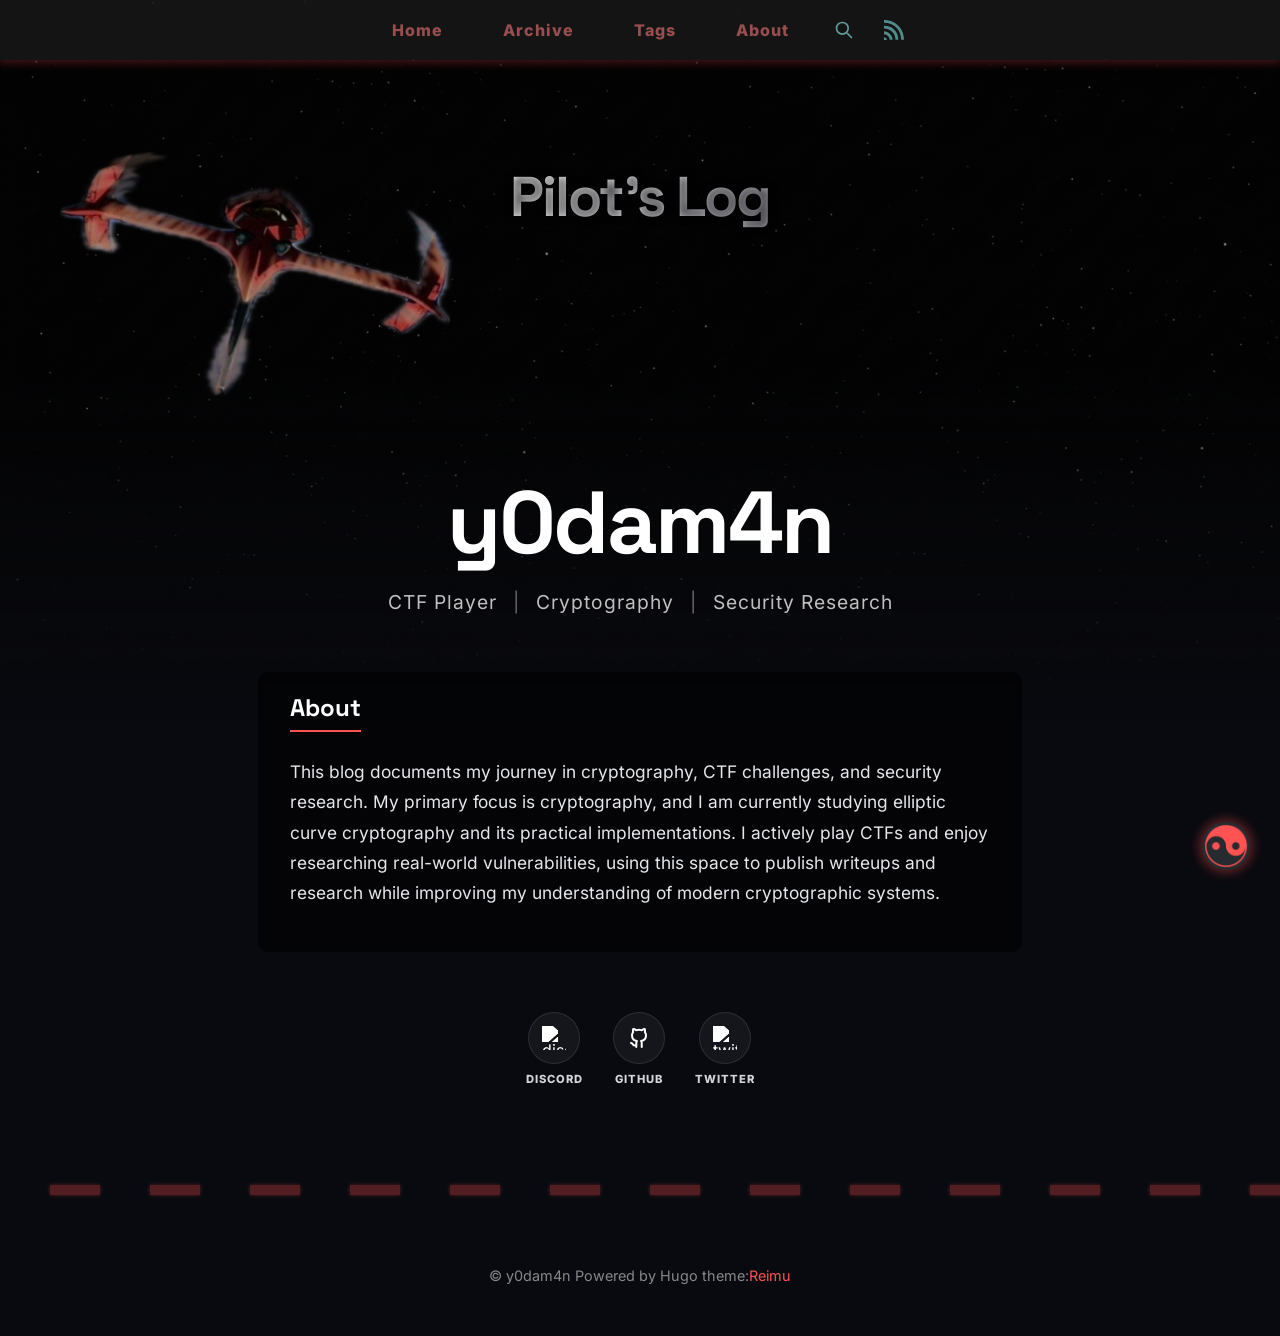
==== about/index.html @ ecfebef9 "First Push" ====
<!doctype html>
<html
  lang="en-US" 
  data-theme-mode="true"
>
  <head><script src="/livereload.js?mindelay=10&amp;v=2&amp;port=1313&amp;path=livereload" data-no-instant defer></script><meta charset="utf-8" />
<meta
  name="viewport"
  content="width=device-width, initial-scale=1, shrink-to-fit=no"
/><title>
  About | y0dam4n
</title>
<meta name="description" content="CTF Player | Cryptography | Security Research"/><script>
  window.siteConfig = JSON.parse("{\"anchor_icon\":null,\"base\":\"//localhost:1313/\",\"clipboard\":{\"copyright\":{\"count\":50,\"enable\":false,\"license_type\":\"by-nc-sa\"},\"fail\":\"Copy failed (ﾟ⊿ﾟ)ﾂ\",\"success\":\"Copy successfully (*^▽^*)\"},\"code_block\":{\"expand\":true},\"icon_font\":\"\",\"outdate\":{\"daysago\":180,\"enable\":false,\"message\":\"This article was last updated on {time}. Please note that the content may no longer be applicable.\"}}");
</script>

<link rel="preload" as="style" href="../vendor/@fortawesome/fontawesome-free@7.1.0/css/regular.min.css" onload="this.onload=null;this.rel='stylesheet'" />
<noscript><link rel="stylesheet" href="../vendor/@fortawesome/fontawesome-free@7.1.0/css/regular.min.css" /></noscript>
<link rel="preload" as="style" href="../vendor/@fortawesome/fontawesome-free@7.1.0/css/solid.min.css" onload="this.onload=null;this.rel='stylesheet'" />
<noscript><link rel="stylesheet" href="../vendor/@fortawesome/fontawesome-free@7.1.0/css/solid.min.css" /></noscript>
<link rel="preload" as="style" href="../vendor/@fortawesome/fontawesome-free@7.1.0/css/brands.min.css" onload="this.onload=null;this.rel='stylesheet'" />
<link rel="preload" as="style" href="../vendor/@fortawesome/fontawesome-free@7.1.0/css/v5-font-face.min.css" onload="this.onload=null;this.rel='stylesheet'" />
<link rel="preload" as="style" href="../vendor/@fortawesome/fontawesome-free@7.1.0/css/v4-font-face.min.css" onload="this.onload=null;this.rel='stylesheet'" />
<link rel="stylesheet" href="../css/loader.css" /><meta property="og:type" content="website" />
  <meta property="og:title" content="About | y0dam4n" />
  <meta
    property="og:description"
    content="CTF Player | Cryptography | Security Research"
  />
  <meta property="og:url" content="//localhost:1313/about/" />
  <meta
    property="og:site_name"
    content="y0dam4n&#39;s writeup"
  />
  <meta
    property="og:image"
    content="/"
  />
  <meta property="article:author" content="y0dam4n" />
  <meta property="article:published_time" content="0001-01-01T00:00:00&#43;00:00" />
  <meta property="article:modified_time" content="0001-01-01T00:00:00&#43;00:00" /><meta name="twitter:card" content="summary" />
  <meta name="twitter:image" content="/" />
<link rel="shortcut icon" href="../favicon.ico">

<link rel="preload" as="image" href="../images/banner.png" fetchpriority="high" /><link rel="stylesheet" href="../css/main.css" />
<link rel="preload" as="style" href="../vendor/photoswipe@5.4.4/dist/photoswipe.css" onload="this.onload=null;this.rel='stylesheet'" />
<link rel="preload" as="style" href="../vendor/katex@0.16.24/dist/katex.min.css" onload="this.onload=null;this.rel='stylesheet'" />
    <link rel="preload" href="../css/fonts.css" as="style" onload="this.onload=null;this.rel='stylesheet'">
    <noscript><link rel="stylesheet" href="../css/fonts.css"></noscript>
    
    
    <link rel="preload" href="../pagefind/pagefind-ui.css" as="style" onload="this.onload=null;this.rel='stylesheet'">
    <noscript><link rel="stylesheet" href="../pagefind/pagefind-ui.css"></noscript>
    <script src="../pagefind/pagefind-ui.js" defer></script>
    <style>
       
      .sidebar-top {
        display: flex;
        justify-content: center;
        align-items: center;
        overflow: hidden;
      }
      .sidebar-top .sidebar-top-taichi {
        opacity: 1 !important;
        transition: opacity 0.3s, transform 0.3s;
      }
      .sidebar-top .arrow-up,
      .sidebar-top .arrow-down {
        position: absolute;
        width: 30px;
        height: 30px;
        opacity: 0 !important;  
        transition: opacity 0.3s;
        pointer-events: none;
        background-size: contain;
        background-repeat: no-repeat;
        background-position: center;
      }
       
      .sidebar-top .arrow-up:before,
      .sidebar-top .arrow-down:before {
        content: none !important;
        display: none !important;
      }
      .sidebar-top .arrow-up {
        background-image: url("/images/up.svg");
      }
      .sidebar-top .arrow-down {
        background-image: url("/images/down.svg");
      }
      
      .sidebar-top .sidebar-top-taichi {
        opacity: 1 !important;
        transition: opacity 0.3s, transform 0.3s;
      }

      .sidebar-top:hover .sidebar-top-taichi {
        opacity: 0 !important;
        transform: scale(1.1);
      }
      
       
      .sidebar-top[data-scroll-direction="top"]:hover .arrow-up {
        opacity: 1 !important;
      }
      
       
      .sidebar-top[data-scroll-direction="bottom"]:hover .arrow-down {
        opacity: 1 !important;
      }

       
      .search-modal {
        position: fixed;
        top: 0;
        left: 0;
        width: 100%;
        height: 100%;
        z-index: 1001;
        background: rgba(0, 0, 0, 0.85);
        backdrop-filter: blur(8px);
        display: flex;
        justify-content: center;
        align-items: flex-start;
        padding-top: 10vh;
        transition: all 0.3s ease;
      }
      .search-modal.hide {
        opacity: 0;
        visibility: hidden;
        transform: scale(1.05);
        pointer-events: none;
      }
      .search-modal:not(.hide) {
        pointer-events: auto;
        transform: scale(1);
      }
      .search-modal-content {
        background: rgba(255, 255, 255, 0.02);
        width: 90%;
        max-width: 700px;
        border: 1px solid rgba(255, 255, 255, 0.1);
        border-left: 4px solid var(--red-1);
        border-radius: 4px;
        box-shadow: 0 20px 50px rgba(0, 0, 0, 0.5);
        padding: 30px;
        max-height: 80vh;
        overflow-y: auto;
        position: relative;
        z-index: 1002;
        backdrop-filter: blur(15px);
      }
      .search-modal-header {
        display: flex;
        justify-content: space-between;
        align-items: center;
        margin-bottom: 25px;
        border-bottom: 1px solid rgba(255, 255, 255, 0.05);
        padding-bottom: 15px;
      }
      .search-modal-title {
        font-family: var(--code-families);
        font-size: 0.8rem;
        letter-spacing: 3px;
        font-weight: 900;
        color: var(--red-1);
        text-transform: uppercase;
      }

      .search-modal-close {
        font-size: 1.5rem;
        cursor: pointer;
        color: var(--grey-7);
        line-height: 1;
        transition: color 0.2s;
      }
      .search-modal-close:hover {
        color: var(--red-1);
      }
      #pagefind-search {
        --pagefind-ui-primary: var(--red-1);
        --pagefind-ui-text: var(--color-default);
        --pagefind-ui-background: transparent;
        --pagefind-ui-border: rgba(255, 255, 255, 0.1);
        --pagefind-ui-tag: var(--red-5);
        pointer-events: auto;
      }
      #pagefind-search .pagefind-ui__search-input {
        background: rgba(0, 0, 0, 0.3) !important;
        border-radius: 4px !important;
        font-family: var(--code-families) !important;
        font-size: 1rem !important;
      }
      #pagefind-search .pagefind-ui__result-link {
        color: var(--color-link) !important;
        font-weight: 700 !important;
      }
      #pagefind-search .pagefind-ui__result-excerpt {
        color: var(--grey-7) !important;
        font-size: 0.9rem !important;
      }
    </style>
  </head>
  <body class="section- type-about page-page"><div id='loader' data-pagefind-ignore>
    <div class="loading-left-bg loading-bg"></div>
    <div class="loading-right-bg loading-bg"></div>
    <div class="spinner-box">
      <div class="loading-taichi rotate"><svg width="150" height="150" viewBox="0 0 1024 1024" class="icon" version="1.1" xmlns="https://www.w3.org/2000/svg" shape-rendering="geometricPrecision">
            <path d="M303.5 432A80 80 0 0 1 291.5 592A80 80 0 0 1 303.5 432z" fill="var(--red-1, #ff5252)" />
            <path d="M512 65A447 447 0 0 1 512 959L512 929A417 417 0 0 0 512 95A417 417 0 0 0 512 929L512 959A447 447 0 0 1 512 65z 
          M512 95A417 417 0 0 1 929 512A208.5 208.5 0 0 1 720.5 720.5L720.5 592A80 80 0 0 0 720.5 432A80 80 0 0 0 720.5 592L720.5 720.5A208.5 208.5 0 0 1 512 512A208.5 208.5 0 0 0 303.5 303.5A208.5 208.5 0 0 0 95 512A417 417 0 0 1 512 95z" fill="var(--red-1, #ff5252)" />
          </svg></div><div class="loading-word">Loading...</div>
    </div>
  </div>
  </div>
  <script>
    var time = null;
    var loaderEl = document.getElementById('loader');
    var startLoading = () => {
      time = Date.now();
      loaderEl.classList.remove("loading");
    }
    var hideLoader = () => {
      document.body.style.overflow = 'auto';
      loader.classList.add('loading');
    };

    var endLoading = () => {
      if (!time) {
        hideLoader();
      } else {
        if (Date.now() - time > 500) {
          time = null;
          hideLoader();
        } else {
          setTimeout(endLoading, 500 - (Date.now() - time));
          time = null;
        }
      }
    }
    window.addEventListener('DOMContentLoaded', endLoading);
    loaderEl.addEventListener('click', endLoading);
  </script><div id="copy-tooltip" data-pagefind-ignore></div>
<div id="lang-tooltip" data-pagefind-ignore>
This article does not have a corresponding language version
</div>
<div id="heatmap-tooltip" data-pagefind-ignore></div><div id="container">
      <div id="wrap"><div id="header-nav" data-pagefind-ignore>
  <nav id="main-nav" aria-label="Primary navigation"><a class="main-nav-link-wrap" href="../">
        <span class="main-nav-link">Home</span>
      </a><a class="main-nav-link-wrap" href="../archives/">
        <span class="main-nav-link">Archive</span>
      </a><a class="main-nav-link-wrap" href="../tags/">
        <span class="main-nav-link">Tags</span>
      </a><a class="main-nav-link-wrap" href="../about/">
        <span class="main-nav-link">About</span>
      </a><a id="main-nav-toggle" class="nav-icon" aria-label="Toggle navigation" role="button">
      <img src="../images/menu.svg" alt="Menu" class="nav-icon-svg" width="20" height="20">
    </a>
  </nav>
  <nav id="sub-nav" aria-label="Secondary navigation">
    
    <a id="pagefind-search-trigger" class="nav-icon" title="Search" aria-label="Search" role="button">
      <img src="../images/search.svg" alt="Search" class="nav-icon-svg" width="20" height="20">
    </a>

    
    <a id="nav-rss-link" class="nav-icon" href="../index.xml" title="" aria-label="" target="_blank">
      <img src="../images/XML.svg" alt="RSS" class="nav-icon-svg" width="20" height="20">
    </a>
  </nav>


</div>

<header id="header" aria-label="Site header" data-pagefind-ignore><picture><img  fetchpriority="high" loading="eager" src="../images/banner.png" alt="About">
    </picture><div id="header-outer">
    <div id="header-title"><span id="logo">
            <h1 data-aos="slide-up">Pilot’s Log</h1>
          </span><h2 id="subtitle-wrap" data-aos="slide-down"></h2></div>
  </div>
</header>

<style>
.nav-icon:before {
  display: none !important;
}
.nav-icon-svg {
  width: 20px;
  height: 20px;
  filter: var(--icon-filter, none);
  transition: transform 0.2s;
  display: block;
}
.nav-icon:hover .nav-icon-svg {
  transform: scale(1.1);
}
 
[data-theme-mode="true"] {
  --icon-filter: invert(1);
}
</style>
<div id="content"
          aria-label="Page content"
           >
          
          <section id="main" aria-label="Main content"><style>
  :root {
    --font-heading: 'Space Grotesk', sans-serif;
    --font-body: 'Inter', sans-serif;
    --font-code: 'Fira Code', 'Cascadia Code', monospace;
    
    --color-bg-dark: #090a0f;
    --color-glass: rgba(18, 20, 28, 0.6);
    --color-glass-border: rgba(255, 255, 255, 0.08);
    --color-accent: #ff2a4b;
    --color-accent-glow: rgba(255, 42, 75, 0.4);
    
    --shadow-glass: 0 8px 32px 0 rgba(0, 0, 0, 0.37);
  }

  body {
    font-family: var(--font-body);
    background-color: var(--color-bg-dark);
  }

  h1, h2, h3, h4, h5, h6 {
    font-family: var(--font-heading);
  }

   
  .homepage-post-container {
    background: var(--color-glass);
    backdrop-filter: blur(12px);
    -webkit-backdrop-filter: blur(12px);
    border: 1px solid var(--color-glass-border);
    border-radius: 20px;
    padding: 40px;
    margin: 40px 0;
    box-shadow: var(--shadow-glass);
  }
  
  .writeups-container {
    display: flex;
    flex-direction: column;
    gap: 25px;
  }
  
  .writeup-row {
    display: flex;
    background: rgba(255, 255, 255, 0.03);
    border-radius: 16px;
    overflow: hidden;
    position: relative;
    transition: all 0.4s cubic-bezier(0.25, 0.8, 0.25, 1);
    border: 1px solid rgba(255, 255, 255, 0.05);
    min-height: 220px;
  }
  
  .writeup-row:hover {
    transform: translateY(-5px) scale(1.01);
    box-shadow: 0 15px 35px rgba(0, 0, 0, 0.4), 0 0 20px var(--color-accent-glow);
    border-color: rgba(255, 42, 75, 0.5);
    background: rgba(255, 255, 255, 0.06);
  }
  
  .writeup-link-overlay {
    position: absolute;
    inset: 0;
    z-index: 10;
  }
  
  .writeup-row-left {
    width: 300px;
    flex-shrink: 0;
    position: relative;
    overflow: hidden;
  }
  
  .writeup-row-cover {
    width: 100%;
    height: 100%;
    object-fit: cover;
    transition: transform 0.6s ease;
  }
  
  .writeup-row:hover .writeup-row-cover {
    transform: scale(1.08);
  }
  
  .cover-gradient {
    position: absolute;
    inset: 0;
    background: linear-gradient(90deg, transparent 0%, rgba(18, 20, 28, 0.2) 50%, rgba(18, 20, 28, 1) 100%);
  }
  
  .writeup-row-right {
    flex-grow: 1;
    padding: 25px 35px;
    display: flex;
    flex-direction: column;
    justify-content: center;
    z-index: 2;
  }
  
  .writeup-row-title {
    font-family: var(--font-heading);
    font-size: 1.8rem;
    font-weight: 800;
    margin: 8px 0 12px 0;
    color: #fff;
    letter-spacing: -0.5px;
  }
  
  .meta-ctf {
    color: var(--color-accent);
    font-family: var(--font-code);
    font-size: 0.8rem;
    font-weight: 700;
    letter-spacing: 1.5px;
    text-transform: uppercase;
  }

  .badge {
    padding: 4px 12px;
    border-radius: 6px;
    font-family: var(--font-code);
    font-size: 0.75rem;
    font-weight: 600;
    display: inline-flex;
    align-items: center;
    gap: 6px;
    text-transform: uppercase;
    backdrop-filter: blur(4px);
  }
  
  .badge-easy { background: rgba(16, 185, 129, 0.15); color: #34d399; border: 1px solid rgba(16, 185, 129, 0.3); }
  .badge-medium { background: rgba(245, 158, 11, 0.15); color: #fbbf24; border: 1px solid rgba(245, 158, 11, 0.3); }
  .badge-hard { background: rgba(239, 68, 68, 0.15); color: #f87171; border: 1px solid rgba(239, 68, 68, 0.3); }
  .badge-points { background: rgba(255, 255, 255, 0.08); color: #e5e7eb; border: 1px solid rgba(255, 255, 255, 0.15); }

  .writeup-row-stats {
    display: flex;
    gap: 12px;
    margin-bottom: 12px;
  }

  .writeup-row-description {
    color: #9ca3af;
    font-size: 1rem;
    line-height: 1.6;
    display: -webkit-box;
    -webkit-line-clamp: 2;
    -webkit-box-orient: vertical;
    overflow: hidden;
  }
  
   
  .cyber-tags-row {
    display: flex;
    flex-wrap: wrap;
    gap: 8px;
    margin-top: 15px;
  }
  
  .cyber-tag-pill {
    padding: 3px 10px;
    background: rgba(255, 255, 255, 0.04);
    border: 1px solid rgba(255, 255, 255, 0.1);
    border-radius: 20px;
    font-size: 0.75rem;
    color: #9ca3af;
    transition: all 0.2s;
  }

  .writeup-row:hover .cyber-tag-pill {
    border-color: rgba(255, 255, 255, 0.2);
  }

   
  body:not(.type-about) #header-title {
    top: 42% !important;
  }

  #header-title h1 {
    font-family: var(--font-heading);
    font-size: 3.5rem;
    font-weight: 900;
    background: linear-gradient(135deg, #fff 0%, #a1a1aa 100%);
    -webkit-background-clip: text;
    -webkit-text-fill-color: transparent;
    letter-spacing: -2px;
    margin-bottom: 15px;
    line-height: 1.25;
    padding-bottom: 5px;
  }

  #subtitle-wrap #subtitle {
    font-family: var(--font-code);
    color: var(--color-accent) !important;
    text-transform: uppercase;
    letter-spacing: 3px;
    font-size: 0.95rem;
    font-weight: 700;
  }
  
  @media (max-width: 768px) {
     
    .homepage-post-container {
      padding: 20px 15px;
      margin: 20px 0;
      border-radius: 12px;
    }
    .writeup-row { 
      flex-direction: column; 
      min-height: auto;
    }
    .writeup-row-left { 
      width: 100%; 
      height: 180px; 
    }
    .writeup-row-right {
      padding: 20px;
    }
    .writeup-row-title {
      font-size: 1.4rem;
    }
    .cover-gradient { 
      background: linear-gradient(180deg, transparent 0%, rgba(18, 20, 28, 0.4) 50%, rgba(18, 20, 28, 1) 100%); 
    }
    #header-title h1 { 
      font-size: 2.2rem; 
      letter-spacing: -1px;
      margin-bottom: 10px !important;
    }

     
    .cyber-main-title {
      font-size: 2.0rem !important;
      letter-spacing: -1px;
      margin-top: -5px;
      margin-bottom: 20px;
    }
    .cyber-intel-panel {
      flex-direction: column;
      padding: 20px;
      gap: 25px;
    }
    .diagnostic-row {
      gap: 20px;
      justify-content: space-between;
    }
    .diag-value {
      font-size: 1rem;
    }

    .panel-right {
      display: grid;
      grid-template-columns: 1fr 1fr;
      gap: 15px;
    }
    .panel-right .gauge-item {
      margin-bottom: 0;
    }
    .reward-value, .solves-value {
      font-size: 1.1rem;
    }
    .writeup-page-nav {
      grid-template-columns: 1fr;
      gap: 15px;
      margin-top: 50px;
    }
    .nav-box {
      padding: 20px;
    }
    .nav-title {
      font-size: 1.1rem;
    }

     
    .mobile-archive-filter-wrap {
      display: block !important;
      background: var(--color-glass);
      backdrop-filter: blur(12px);
      -webkit-backdrop-filter: blur(12px);
      border: 1px solid var(--color-glass-border);
      border-radius: 12px;
      padding: 15px;
      margin-bottom: 30px;
    }
    .mobile-filter-header {
      display: flex;
      align-items: center;
      gap: 10px;
      margin-bottom: 15px;
    }
    .filter-status {
      font-family: var(--font-code);
      font-size: 0.65rem;
      color: var(--color-accent);
      letter-spacing: 1.5px;
      font-weight: 800;
    }
    .mobile-filter-grid {
      display: grid;
      grid-template-columns: 1fr 1fr;
      gap: 10px;
      margin-bottom: 12px;
    }
    .cyber-select-sm {
      width: 100%;
      background: rgba(0, 0, 0, 0.4);
      border: 1px solid rgba(255, 255, 255, 0.1);
      color: #fff;
      padding: 8px 10px;
      border-radius: 4px;
      font-family: var(--font-code);
      font-size: 0.75rem;
    }
    .mobile-difficulty-row {
      display: grid;
      grid-template-columns: repeat(3, 1fr);
      gap: 8px;
    }
    .diff-btn-sm {
      background: rgba(255, 255, 255, 0.05);
      border: 1px solid rgba(255, 255, 255, 0.1);
      color: #9ca3af;
      padding: 8px 0;
      border-radius: 4px;
      font-family: var(--font-code);
      font-size: 0.7rem;
      font-weight: bold;
      transition: all 0.3s;
    }
    .diff-btn-sm.active {
      background: var(--color-accent);
      color: #fff;
      border-color: var(--color-accent);
      box-shadow: 0 0 10px var(--color-accent-glow);
    }
    .archive-year-wrap {
      margin-bottom: 20px !important;
    }
    .archive-year {
      font-size: 1.8rem !important;
    }

     
    .tag-nodes-container {
      gap: 12px;
      padding: 0 10px;
    }
    .frequency-node {
      min-width: calc(50% - 12px);
      padding: 12px;
    }
    .node-name {
      font-size: 0.9rem;
    }
    .tags-writeups-grid {
      grid-template-columns: 1fr;  
      gap: 20px;
      padding: 0 10px 40px 10px;
    }
    .tags-writeups-grid .writeup-row {
      min-height: auto;
    }
    .tags-writeups-grid .writeup-row-left {
      height: 160px;
    }
    .terminal-standby {
      margin: 20px 10px;
      padding: 40px 15px;
    }
  }

   
  .mobile-archive-filter-wrap {
    display: none;
  }

  .article-inner {
    padding: 1.2rem 2rem !important;
  }

   
  .cyber-main-title {
    font-family: var(--font-heading);
    font-size: 2.8rem;
    font-weight: 900;
    color: #fff;
    letter-spacing: -1.5px;
    line-height: 1.25;
    padding-bottom: 5px;
    margin-top: -10px;
    margin-bottom: 25px;
  }
  
  .about-main-title {
    font-family: var(--font-heading);
    font-size: 5.5rem !important;
    font-weight: 900 !important;
    color: #fff;
    letter-spacing: -2.5px;
    line-height: 1.25;
    padding-bottom: 15px;
  }
  
  .cyber-intel-panel {
    display: flex;
    background: var(--color-glass);
    border: 1px solid var(--color-glass-border);
    border-radius: 16px;
    padding: 30px;
    gap: 40px;
    backdrop-filter: blur(10px);
    box-shadow: var(--shadow-glass);
  }

  .diagnostic-row {
    display: flex;
    gap: 30px;
    margin-bottom: 25px;
    padding-bottom: 15px;
    border-bottom: 1px dashed rgba(255, 255, 255, 0.1);
  }

  .diag-label {
    font-size: 0.7rem;
    font-family: var(--font-code);
    color: #6b7280;
    letter-spacing: 1px;
    text-transform: uppercase;
  }

  .diag-value {
    font-weight: 700;
    font-size: 1.2rem;
    color: #f3f4f6;
    font-family: var(--font-heading);
  }

  .terminal-cursor {
    display: inline-block;
    width: 10px;
    height: 18px;
    background: var(--color-accent);
    animation: blink 1s infinite;
    vertical-align: middle;
  }

  @keyframes blink { 0%, 49% { opacity: 1; } 50%, 100% { opacity: 0; } }

  .gauge-item {
    margin-bottom: 15px;
  }

  .cyber-gauge {
    display: flex;
    align-items: center;
    gap: 5px;
    margin-top: 5px;
  }

  .gauge-pip {
    width: 20px;
    height: 8px;
    background: rgba(255, 255, 255, 0.1);
    border-radius: 2px;
  }

  .spec-easy .p1 { background: #00ffa0; box-shadow: 0 0 10px rgba(0, 255, 160, 0.2); }
  .spec-medium .p1, .spec-medium .p2 { background: #ffc800; box-shadow: 0 0 10px rgba(255, 200, 0, 0.2); }
  .spec-hard .p1, .spec-hard .p2, .spec-hard .p3 { background: #ff5050; box-shadow: 0 0 10px rgba(255, 80, 80, 0.2); }

  .gauge-text {
    margin-left: 10px;
    font-weight: 700;
    font-size: 0.8rem;
    color: #f3f4f6;
    font-family: var(--font-code);
  }

  .reward-value, .solves-value {
    display: flex;
    align-items: center;
    gap: 10px;
    font-size: 1.4rem;
    font-weight: 800;
    margin-top: 5px;
    color: #f3f4f6;
  }
  .reward-value i { color: #ffc800; }
  .solves-value i { color: var(--color-accent); }

  .diff-btn {
    background: rgba(255, 255, 255, 0.03);
    border: 1px solid rgba(255, 255, 255, 0.1);
    color: #9ca3af;
    padding: 8px 16px;
    border-radius: 4px;
    font-family: var(--font-code);
    font-size: 0.8rem;
    cursor: pointer;
    transition: all 0.3s;
    font-weight: bold;
    backdrop-filter: blur(4px);
  }

  .diff-btn:hover {
    border-color: var(--color-accent);
    color: var(--color-accent);
  }

  .diff-btn.active {
    background: var(--color-accent);
    border-color: var(--color-accent);
    color: white;
    box-shadow: 0 0 15px rgba(255, 42, 75, 0.4);
  }

  .writeup-page-nav {
    display: grid;
    grid-template-columns: 1fr 1fr;
    gap: 30px;
    margin-top: 80px;
  }
  
  .nav-box {
    background: rgba(255, 255, 255, 0.02);
    padding: 30px;
    border-radius: 12px;
    text-decoration: none;
    border: 1px solid rgba(255, 255, 255, 0.05);
    transition: all 0.3s;
    backdrop-filter: blur(5px);
  }
  
  .nav-box:hover {
    background: rgba(255, 255, 255, 0.05);
    border-color: var(--color-accent);
    transform: translateY(-3px);
  }
  
  .nav-label {
    font-family: var(--font-code);
    font-size: 0.75rem;
    color: #6b7280;
    text-transform: uppercase;
    letter-spacing: 1.5px;
    margin-bottom: 8px;
    display: block;
  }
  
  .nav-title {
    font-family: var(--font-heading);
    font-size: 1.4rem;
    font-weight: 800;
    color: #e5e7eb;
  }
  
  .nav-box:hover .nav-title {
    color: var(--color-accent);
  }

   
  .segmented-bar {
    position: fixed;
    top: 0;
    left: 0;
    width: 100%;
    height: 4px;
    z-index: 100001;
    display: flex;
    gap: 4px;
    padding: 0 4px;
    background: rgba(0, 0, 0, 0.3);
    pointer-events: none;
    visibility: visible !important;
    opacity: 1 !important;
  }

   
  body.section-.page-home .segmented-bar {
    display: none;
  }

  .bar-pip {
    flex: 1;
    height: 100%;
    background: rgba(255, 255, 255, 0.05);
    transition: all 0.2s ease;
  }

  .bar-pip.active {
    background: var(--color-accent);
    box-shadow: 0 0 10px var(--color-accent-glow);
  }

   
  .terminal-standby {
    background: var(--color-glass);
    backdrop-filter: blur(10px);
    -webkit-backdrop-filter: blur(10px);
    border: 1px dashed rgba(255, 42, 75, 0.4);
    border-radius: 16px;
    padding: 60px 20px;
    text-align: center;
    box-shadow: inset 0 0 20px rgba(0, 0, 0, 0.5);
    margin-top: 20px;
  }

  .terminal-content {
    display: flex;
    flex-direction: column;
    align-items: center;
    gap: 15px;
  }

  .terminal-icon {
    font-size: 3rem;
    color: var(--color-accent);
    margin-bottom: 5px;
    filter: drop-shadow(0 0 10px var(--color-accent-glow));
  }

  @media (max-width: 768px) {
    .segmented-bar { 
      height: 3px; 
      gap: 2px; 
      top: 0;  
    }
  }
</style><div class="about-container">
  <section class="about-intro">
    <div class="cyber-accent-bar" style="margin: 0 auto 20px;"></div>
    <h1 class="about-main-title">y0dam4n</h1>
    <p class="subtitle">CTF Player <span class="separator">|</span> Cryptography <span class="separator">|</span> Security Research</p>
  </section>

  <section class="about-description">
    <h2>About</h2>
    <p>This blog documents my journey in cryptography, CTF challenges, and security research. My primary focus is cryptography, and I am currently studying elliptic curve cryptography and its practical implementations. I actively play CTFs and enjoy researching real-world vulnerabilities, using this space to publish writeups and research while improving my understanding of modern cryptographic systems.</p>
  </section>

  <section class="about-social">
    <div class="social-links-grid"><a href="https://discordapp.com/users/y0dam4n" class="about-social-link" target="_blank" rel="noopener nofollow noreferrer" title="Discord">
          <div class="about-social-icon-wrap">
            <img src="../images/discord.svg" alt="discord" class="about-social-svg">
          </div>
          <span class="about-social-name">DISCORD</span>
        </a><a href="https://github.com/Shreyas-Rajesh" class="about-social-link" target="_blank" rel="noopener nofollow noreferrer" title="Github">
          <div class="about-social-icon-wrap">
            <img src="../images/github.svg" alt="github" class="about-social-svg">
          </div>
          <span class="about-social-name">GITHUB</span>
        </a><a href="https://x.com/y0dam4n" class="about-social-link" target="_blank" rel="noopener nofollow noreferrer" title="Twitter">
          <div class="about-social-icon-wrap">
            <img src="../images/X.svg" alt="twitter" class="about-social-svg">
          </div>
          <span class="about-social-name">TWITTER</span>
        </a></div>
  </section>
</div>

<style>
.about-container {
  max-width: 800px;
  margin: 0 auto;
  padding: 40px 20px;
  color: var(--color-default);  
}

.about-intro {
  text-align: center;
  margin-bottom: 60px;
}

.about-intro .subtitle {
  font-size: 1.2rem;
  color: #C0C0C0 !important;
  font-weight: 500;
  letter-spacing: 1px;
}

.about-intro .subtitle .separator {
  color: #666666 !important;
  margin: 0 10px;
}

.about-description {
  background: rgba(0, 0, 0, 0.55);
  backdrop-filter: blur(4px);
  -webkit-backdrop-filter: blur(4px);
  padding: 1.5rem 2rem;
  border-radius: 10px;
  max-width: 70ch;
  margin: 0 auto 60px;
}

.about-description h2 {
  font-size: 1.5rem;
  margin-bottom: 25px;
  padding-bottom: 10px;
  border-bottom: 2px solid var(--color-link);
  display: inline-block;
  color: #fff;
}

.about-description p {
  font-size: 1.08rem;
  line-height: 1.75;
  color: #e5e7eb;
  max-width: 100%;
  margin-bottom: 1.2rem;
}

.about-social {
  margin-top: 40px;
}

.social-links-grid {
  display: flex;
  justify-content: center;
  gap: 30px;
  flex-wrap: wrap;
}

.about-social-link {
  display: flex;
  flex-direction: column;
  align-items: center;
  text-decoration: none;
  group: hover;
  transition: transform 0.3s ease;
}

.about-social-link:hover {
  transform: translateY(-5px);
}

.about-social-icon-wrap {
  width: 50px;
  height: 50px;
  background: rgba(255, 255, 255, 0.05);
  border: 1px solid rgba(255, 255, 255, 0.1);
  border-radius: 50%;
  display: flex;
  justify-content: center;
  align-items: center;
  margin-bottom: 10px;
  transition: all 0.3s ease;
  overflow: hidden;
}

.about-social-svg {
  width: 24px;
  height: 24px;
  filter: brightness(0) invert(1);  
  transition: transform 0.3s ease;
}

.about-social-link:hover .about-social-icon-wrap {
  background: rgba(255, 82, 82, 0.15);
  border-color: var(--red-1);
  box-shadow: 0 0 15px rgba(255, 82, 82, 0.3);
}

.about-social-link:hover .about-social-svg {
  transform: scale(1.1);
}

.about-social-name {
  font-family: var(--code-families);
  font-size: 0.7rem;
  color: var(--grey-7);
  letter-spacing: 1px;
  font-weight: bold;
}

.about-social-link:hover .about-social-name {
  color: var(--red-1);
}

@media (max-width: 600px) {
  .about-intro h1 {
    font-size: 2.2rem;
  }
  .stat-card {
    flex: 1 1 calc(50% - 20px);
  }
}
</style>
</section>
        </div><footer id="footer" aria-label="Site footer" data-pagefind-ignore>
  <div style="width: 100%; overflow: hidden">
    <div class="footer-line"></div>
  </div>
  <div id="footer-info" style="display: flex; justify-content: center; align-items: center; padding: 20px; font-size: 0.9em; color: var(--grey-9);">
    <div>
      © y0dam4n Powered by Hugo theme: <a href="https://themes.gohugo.io/themes/hugo-theme-reimu/" target="_blank" rel="noopener nofollow noreferrer" style="color: var(--color-link); text-decoration: none;">Reimu</a>
    </div>
  </div>
</footer>
<div class="sidebar-top" id="taichi-button" title="Scroll" data-scroll-direction="bottom">
          <div class="sidebar-top-taichi rotate"></div>
          <div class="arrow-up"></div>
          <div class="arrow-down"></div>
        </div>

        <div id="mask" class="hide"></div>
      </div><nav id="mobile-nav" aria-label="Mobile navigation" data-pagefind-ignore>
  <div class="sidebar-wrap"><div class="sidebar-author">
  
  <div class="avatar-ring-container">
    <img
      data-src="../images/reimu.png"
      data-sizes="auto"
      alt="y0dam4n"
      class="lazyload cyber-avatar"
    />
  </div>

  <div class="sidebar-author-name">y0dam4n</div>
  
  <div class="custom-sidebar-social">
    <a href="https://discordapp.com/users/y0dam4n" target="_blank" class="custom-social-link" aria-label="Discord" rel="noopener nofollow noreferrer">
      <img src="../images/discord.svg" alt="discord" class="custom-social-img">
    </a><a href="https://github.com/Shreyas-Rajesh" target="_blank" class="custom-social-link" aria-label="GitHub" rel="noopener nofollow noreferrer">
      <img src="../images/github.svg" alt="github" class="custom-social-img">
    </a><a href="https://x.com/y0dam4n" target="_blank" class="custom-social-link" aria-label="X" rel="noopener nofollow noreferrer">
      <img src="../images/X.svg" alt="x" class="custom-social-img">
    </a></div>
</div>

<div class="sidebar-state">
  <a class="sidebar-state-article" href="../archives/" aria-label="sidebar-state-post-link">
    <div>Writeups</div><div class="sidebar-state-number">0</div>
  </a>
  <a class="sidebar-state-category" href="../tags/" aria-label="sidebar-state-tag-link">
    <div>Tags</div>
    <div class="sidebar-state-number">
      0
    </div>
  </a>
</div>

<div class="sidebar-nav">
  <div class="sidebar-nav-title">CORE_MODULES</div>
  <a href="../" class="sidebar-nav-item">
    <i class="fa-solid fa-house"></i>
    <span>HOME</span>
  </a>
  <a href="../archives/" class="sidebar-nav-item">
    <i class="fa-solid fa-box-archive"></i>
    <span>ARCHIVE</span>
  </a>
  <a href="../tags/" class="sidebar-nav-item">
    <i class="fa-solid fa-tags"></i>
    <span>TAGS</span>
  </a>
  <a href="../about/" class="sidebar-nav-item">
    <i class="fa-solid fa-user-secret"></i>
    <span>ABOUT</span>
  </a>
</div><style>
 
@media (max-width: 959px) {
  .sidebar-nav {
    margin: 20px 0;
    padding: 10px 0;
    border-top: 1px dashed rgba(255, 42, 75, 0.2);
    display: block !important;
    width: 100% !important;
    box-sizing: border-box !important;
  }

  .sidebar-nav-title {
    font-family: var(--font-code);
    font-size: 0.7rem;
    color: #6b7280;
    letter-spacing: 2px;
    margin-bottom: 15px;
    padding-left: 5px;
  }

  .sidebar-nav-item {
    display: flex;
    align-items: center;
    gap: 15px;
    padding: 12px 15px;
    margin-bottom: 8px;
    background: rgba(255, 255, 255, 0.03);
    border: 1px solid rgba(255, 255, 255, 0.05);
    border-radius: 8px;
    text-decoration: none;
    transition: all 0.3s ease;
    color: #e5e7eb !important;
  }

  .sidebar-nav-item i {
    width: 20px;
    text-align: center;
    color: var(--color-accent);
    font-size: 0.9rem;
  }

  .sidebar-nav-item span {
    font-family: var(--font-heading);
    font-size: 0.9rem;
    font-weight: 700;
    letter-spacing: 1px;
  }

  .sidebar-nav-item:hover {
    background: rgba(255, 42, 75, 0.1);
    border-color: rgba(255, 42, 75, 0.3);
    transform: translateX(5px);
  }
}

 
@media (min-width: 960px) {
  .sidebar-nav {
    display: none !important;
  }
}

 
.sidebar-wrap {
  padding: 30px 20px !important;
  box-sizing: border-box !important;
  display: flex !important;
  flex-direction: column !important;
  align-items: center !important;
  justify-content: center !important;
}

 
.sidebar-author {
  padding: 0 !important;
  margin: 0 !important;
  width: 100%;
}

 
.avatar-ring-container {
  position: relative !important;
  width: 130px !important;
  height: 130px !important;
  min-width: 130px !important;
  min-height: 130px !important;
  margin: 0 auto 15px auto !important;
  display: flex !important;
  justify-content: center !important;
  align-items: center !important;
  flex-shrink: 0 !important;
}

img.cyber-avatar {
  display: block !important;
  width: 115px !important;
  height: 115px !important;
  min-width: 115px !important;
  min-height: 115px !important;
  max-width: 115px !important;
  max-height: 115px !important;
  border-radius: 50% !important;
  object-fit: cover !important;
  z-index: 2 !important;
  border: 3px solid rgba(255, 42, 75, 0.5) !important;
  box-shadow: 0 0 25px rgba(255, 42, 75, 0.2) !important;
  transition: all 0.3s ease !important;
  flex-shrink: 0 !important;
  aspect-ratio: 1 / 1 !important;
}

.avatar-ring-container:hover img.cyber-avatar {
  transform: scale(1.05);
  border-color: #ff2a4b;
  box-shadow: 0 0 30px rgba(255, 42, 75, 0.4);
}

 

.custom-sidebar-social {
  display: flex !important;
  flex-direction: row !important;
  justify-content: center !important;
  align-items: center !important;
  gap: 15px !important;
  margin: 20px 0 !important;
  width: 100% !important;
  height: auto !important;
  flex-wrap: nowrap !important;
}

.custom-social-link {
  display: flex !important;
  align-items: center !important;
  justify-content: center !important;
  transition: transform 0.2s ease !important;
  text-decoration: none !important;
  width: 28px !important;
  height: 28px !important;
}

.custom-social-link:hover {
  transform: translateY(-2px) !important;
}

.custom-social-img {
  width: 24px !important;
  height: 24px !important;
  min-width: unset !important;
  min-height: unset !important;
  margin: 0 !important;
  border-radius: 0 !important;
  box-shadow: none !important;
  background: transparent !important;
  opacity: 1 !important;
  display: block !important;
  object-fit: contain !important;
}

 
[data-theme="dark"] .custom-social-img {
  filter: brightness(1.3) !important;
}

 
[data-theme="dark"] .custom-social-img[alt="github"],
[data-theme="dark"] .custom-social-img[alt="x"] {
  filter: invert(1) brightness(2) !important;
}

.sidebar-state {
  background: rgba(0,0,0,0.45) !important;
  backdrop-filter: blur(4px) !important;
  -webkit-backdrop-filter: blur(4px) !important;
  margin: 10px 0 20px 0 !important;  
  padding: 15px 0 !important;
  border-radius: 10px !important;
  width: 100% !important;
  box-sizing: border-box !important;
}

.sidebar-state-article, .sidebar-state-category, .sidebar-state-tag {
  border: none !important;
}

.sidebar-state-number {
  color: #ff5c5c !important;
  font-weight: 600 !important;
}

.sidebar-state div, .sidebar-state a {
  color: #e5e7eb !important;
}

.sidebar-state div div:first-child, .sidebar-state a div:first-child {
  opacity: 0.9 !important;
  letter-spacing: 0.05em !important;
  font-size: 0.8rem !important;
  text-transform: uppercase !important;
}
</style>
</div>
</nav>
</div>

    
    <div id="search-modal" class="search-modal hide" data-pagefind-ignore>
      <div class="search-modal-content">
        <div class="search-modal-header">
          <span class="search-modal-title">Search Writeups</span>
          <span id="search-close" class="search-modal-close" role="button">&times;</span>
        </div>
        <div id="pagefind-search"></div>
      </div>
    </div><script src="../vendor/lazysizes@5.3.2/lazysizes.min.js" defer></script>
<script src="../vendor/clipboard@2.0.11/dist/clipboard.min.js" defer></script><script src="../js/main.js" ></script><script src="../js/aos.js" ></script><script>
    var aosInit = () => {
      AOS.init({
        duration: 1000,
        easing: "ease",
        once: true,
        offset: 50,
      });
    };
    if (document.readyState === "loading") {
      document.addEventListener("DOMContentLoaded", aosInit);
    } else {
      aosInit();
    }
  </script><div id="lazy-script">
  <div><script>
        window.REIMU_POST = {
          author: "\"y0dam4n\"",
          title: "\"About\"",
          url: "\"//localhost:1313/about/\"",
          description: "\"\"",
          cover: "\"//localhost:1313/images/banner.png\"",
        };
      </script><script src="../js/insert_highlight.js" ></script><script src="../js/tabs.js" defer></script><script type="module">
        import PhotoSwipeLightbox from '\/vendor\/photoswipe@5.4.4\/dist\/photoswipe-lightbox.esm.min.js';
        const initPswp = (gallery, children) => {
          if (_$$(`${gallery} ${children}`).length > 0) {
            new PhotoSwipeLightbox({
              gallery,
              children,
              pswpModule: () => import('\/vendor\/photoswipe@5.4.4\/dist\/photoswipe.esm.min.js')
            }).init();
          }
        }
        const pswp = () => {
          initPswp('.article-entry', 'a.article-gallery-item');
          initPswp('.article-gallery', 'a.article-gallery-item');
        }
        pswp()
      </script></div>
</div>

<script>
  const reimuCopyright = String.raw`
   ______     ______     __     __    __     __  __    
  /\  == \   /\  ___\   /\ \   /\ "-./  \   /\ \/\ \   
  \ \  __<   \ \  __\   \ \ \  \ \ \-./\ \  \ \ \_\ \  
   \ \_\ \_\  \ \_____\  \ \_\  \ \_\ \ \_\  \ \_____\ 
    \/_/ /_/   \/_____/   \/_/   \/_/  \/_/   \/_____/ 
                                                    
  `;
  console.log(String.raw`%c ${reimuCopyright}`, "color: #ff5252;");
  console.log(
    "%c Theme.Reimu",
    "color: white; background: #ff5252; padding:5px 0;",
  );
</script>


<script>
      window.siteConfig = {
        baseURL: "\/\/localhost:1313\/"
      };
    </script><script src="../js/app.min.e2e42fa73326403dcbfd3323fbce9997a1cc9b6bedc1f7fe1bc34fae3105b15c.js" integrity="sha256-4uQvpzMmQD3L/TMj&#43;86Zl6HMm2vtwff&#43;G8NPrjEFsVw="></script>
  </body>
</html>
---- vendor/@fortawesome/fontawesome-free@7.1.0/css/regular.min.css ----
/*!
 * Font Awesome Free 7.1.0 by @fontawesome - https://fontawesome.com
 * License - https://fontawesome.com/license/free (Icons: CC BY 4.0, Fonts: SIL OFL 1.1, Code: MIT License)
 * Copyright 2025 Fonticons, Inc.
 */
:host,:root{--fa-family-classic:"Font Awesome 7 Free";--fa-font-regular:normal 400 1em/1 var(--fa-family-classic);--fa-style-family-classic:var(--fa-family-classic)}@font-face{font-family:"Font Awesome 7 Free";font-style:normal;font-weight:400;font-display:block;src:url(../webfonts/fa-regular-400.woff2)}.far{--fa-style:400}.fa-classic,.far{--fa-family:var(--fa-family-classic)}.fa-regular{--fa-style:400}
---- vendor/@fortawesome/fontawesome-free@7.1.0/css/regular.min.css ----
/*!
 * Font Awesome Free 7.1.0 by @fontawesome - https://fontawesome.com
 * License - https://fontawesome.com/license/free (Icons: CC BY 4.0, Fonts: SIL OFL 1.1, Code: MIT License)
 * Copyright 2025 Fonticons, Inc.
 */
:host,:root{--fa-family-classic:"Font Awesome 7 Free";--fa-font-regular:normal 400 1em/1 var(--fa-family-classic);--fa-style-family-classic:var(--fa-family-classic)}@font-face{font-family:"Font Awesome 7 Free";font-style:normal;font-weight:400;font-display:block;src:url(../webfonts/fa-regular-400.woff2)}.far{--fa-style:400}.fa-classic,.far{--fa-family:var(--fa-family-classic)}.fa-regular{--fa-style:400}
---- vendor/@fortawesome/fontawesome-free@7.1.0/css/solid.min.css ----
/*!
 * Font Awesome Free 7.1.0 by @fontawesome - https://fontawesome.com
 * License - https://fontawesome.com/license/free (Icons: CC BY 4.0, Fonts: SIL OFL 1.1, Code: MIT License)
 * Copyright 2025 Fonticons, Inc.
 */
:host,:root{--fa-family-classic:"Font Awesome 7 Free";--fa-font-solid:normal 900 1em/1 var(--fa-family-classic);--fa-style-family-classic:var(--fa-family-classic)}@font-face{font-family:"Font Awesome 7 Free";font-style:normal;font-weight:900;font-display:block;src:url(../webfonts/fa-solid-900.woff2)}.fas{--fa-style:900}.fa-classic,.fas{--fa-family:var(--fa-family-classic)}.fa-solid{--fa-style:900}
---- vendor/@fortawesome/fontawesome-free@7.1.0/css/solid.min.css ----
/*!
 * Font Awesome Free 7.1.0 by @fontawesome - https://fontawesome.com
 * License - https://fontawesome.com/license/free (Icons: CC BY 4.0, Fonts: SIL OFL 1.1, Code: MIT License)
 * Copyright 2025 Fonticons, Inc.
 */
:host,:root{--fa-family-classic:"Font Awesome 7 Free";--fa-font-solid:normal 900 1em/1 var(--fa-family-classic);--fa-style-family-classic:var(--fa-family-classic)}@font-face{font-family:"Font Awesome 7 Free";font-style:normal;font-weight:900;font-display:block;src:url(../webfonts/fa-solid-900.woff2)}.fas{--fa-style:900}.fa-classic,.fas{--fa-family:var(--fa-family-classic)}.fa-solid{--fa-style:900}
---- vendor/@fortawesome/fontawesome-free@7.1.0/css/brands.min.css ----
/*!
 * Font Awesome Free 7.1.0 by @fontawesome - https://fontawesome.com
 * License - https://fontawesome.com/license/free (Icons: CC BY 4.0, Fonts: SIL OFL 1.1, Code: MIT License)
 * Copyright 2025 Fonticons, Inc.
 */
:host,:root{--fa-family-brands:"Font Awesome 7 Brands";--fa-font-brands:normal 400 1em/1 var(--fa-family-brands)}@font-face{font-family:"Font Awesome 7 Brands";font-style:normal;font-weight:400;font-display:block;src:url(../webfonts/fa-brands-400.woff2)}.fa-brands,.fa-classic.fa-brands,.fab{--fa-family:var(--fa-family-brands);--fa-style:400}.fa-firefox-browser{--fa:"\e007"}.fa-ideal{--fa:"\e013"}.fa-microblog{--fa:"\e01a"}.fa-pied-piper-square,.fa-square-pied-piper{--fa:"\e01e"}.fa-unity{--fa:"\e049"}.fa-dailymotion{--fa:"\e052"}.fa-instagram-square,.fa-square-instagram{--fa:"\e055"}.fa-mixer{--fa:"\e056"}.fa-shopify{--fa:"\e057"}.fa-deezer{--fa:"\e077"}.fa-edge-legacy{--fa:"\e078"}.fa-google-pay{--fa:"\e079"}.fa-rust{--fa:"\e07a"}.fa-tiktok{--fa:"\e07b"}.fa-unsplash{--fa:"\e07c"}.fa-cloudflare{--fa:"\e07d"}.fa-guilded{--fa:"\e07e"}.fa-hive{--fa:"\e07f"}.fa-42-group,.fa-innosoft{--fa:"\e080"}.fa-instalod{--fa:"\e081"}.fa-octopus-deploy{--fa:"\e082"}.fa-perbyte{--fa:"\e083"}.fa-uncharted{--fa:"\e084"}.fa-watchman-monitoring{--fa:"\e087"}.fa-wodu{--fa:"\e088"}.fa-wirsindhandwerk,.fa-wsh{--fa:"\e2d0"}.fa-bots{--fa:"\e340"}.fa-cmplid{--fa:"\e360"}.fa-bilibili{--fa:"\e3d9"}.fa-golang{--fa:"\e40f"}.fa-pix{--fa:"\e43a"}.fa-sitrox{--fa:"\e44a"}.fa-hashnode{--fa:"\e499"}.fa-meta{--fa:"\e49b"}.fa-padlet{--fa:"\e4a0"}.fa-nfc-directional{--fa:"\e530"}.fa-nfc-symbol{--fa:"\e531"}.fa-screenpal{--fa:"\e570"}.fa-space-awesome{--fa:"\e5ac"}.fa-square-font-awesome{--fa:"\e5ad"}.fa-gitlab-square,.fa-square-gitlab{--fa:"\e5ae"}.fa-odysee{--fa:"\e5c6"}.fa-stubber{--fa:"\e5c7"}.fa-debian{--fa:"\e60b"}.fa-shoelace{--fa:"\e60c"}.fa-threads{--fa:"\e618"}.fa-square-threads{--fa:"\e619"}.fa-square-x-twitter{--fa:"\e61a"}.fa-x-twitter{--fa:"\e61b"}.fa-opensuse{--fa:"\e62b"}.fa-letterboxd{--fa:"\e62d"}.fa-square-letterboxd{--fa:"\e62e"}.fa-mintbit{--fa:"\e62f"}.fa-google-scholar{--fa:"\e63b"}.fa-brave{--fa:"\e63c"}.fa-brave-reverse{--fa:"\e63d"}.fa-pixiv{--fa:"\e640"}.fa-upwork{--fa:"\e641"}.fa-webflow{--fa:"\e65c"}.fa-signal-messenger{--fa:"\e663"}.fa-bluesky{--fa:"\e671"}.fa-jxl{--fa:"\e67b"}.fa-square-upwork{--fa:"\e67c"}.fa-web-awesome{--fa:"\e682"}.fa-square-web-awesome{--fa:"\e683"}.fa-square-web-awesome-stroke{--fa:"\e684"}.fa-dart-lang{--fa:"\e693"}.fa-flutter{--fa:"\e694"}.fa-files-pinwheel{--fa:"\e69f"}.fa-css{--fa:"\e6a2"}.fa-square-bluesky{--fa:"\e6a3"}.fa-openai{--fa:"\e7cf"}.fa-square-linkedin{--fa:"\e7d0"}.fa-cash-app{--fa:"\e7d4"}.fa-disqus{--fa:"\e7d5"}.fa-11ty,.fa-eleventy{--fa:"\e7d6"}.fa-kakao-talk{--fa:"\e7d7"}.fa-linktree{--fa:"\e7d8"}.fa-notion{--fa:"\e7d9"}.fa-pandora{--fa:"\e7da"}.fa-pixelfed{--fa:"\e7db"}.fa-tidal{--fa:"\e7dc"}.fa-vsco{--fa:"\e7dd"}.fa-w3c{--fa:"\e7de"}.fa-lumon{--fa:"\e7e2"}.fa-lumon-drop{--fa:"\e7e3"}.fa-square-figma{--fa:"\e7e4"}.fa-tex{--fa:"\e7ff"}.fa-duolingo{--fa:"\e812"}.fa-square-twitter,.fa-twitter-square{--fa:"\f081"}.fa-facebook-square,.fa-square-facebook{--fa:"\f082"}.fa-linkedin{--fa:"\f08c"}.fa-github-square,.fa-square-github{--fa:"\f092"}.fa-twitter{--fa:"\f099"}.fa-facebook{--fa:"\f09a"}.fa-github{--fa:"\f09b"}.fa-pinterest{--fa:"\f0d2"}.fa-pinterest-square,.fa-square-pinterest{--fa:"\f0d3"}.fa-google-plus-square,.fa-square-google-plus{--fa:"\f0d4"}.fa-google-plus-g{--fa:"\f0d5"}.fa-linkedin-in{--fa:"\f0e1"}.fa-github-alt{--fa:"\f113"}.fa-maxcdn{--fa:"\f136"}.fa-html5{--fa:"\f13b"}.fa-css3{--fa:"\f13c"}.fa-btc{--fa:"\f15a"}.fa-youtube{--fa:"\f167"}.fa-xing{--fa:"\f168"}.fa-square-xing,.fa-xing-square{--fa:"\f169"}.fa-dropbox{--fa:"\f16b"}.fa-stack-overflow{--fa:"\f16c"}.fa-instagram{--fa:"\f16d"}.fa-flickr{--fa:"\f16e"}.fa-adn{--fa:"\f170"}.fa-bitbucket{--fa:"\f171"}.fa-tumblr{--fa:"\f173"}.fa-square-tumblr,.fa-tumblr-square{--fa:"\f174"}.fa-apple{--fa:"\f179"}.fa-windows{--fa:"\f17a"}.fa-android{--fa:"\f17b"}.fa-linux{--fa:"\f17c"}.fa-dribbble{--fa:"\f17d"}.fa-skype{--fa:"\f17e"}.fa-foursquare{--fa:"\f180"}.fa-trello{--fa:"\f181"}.fa-gratipay{--fa:"\f184"}.fa-vk{--fa:"\f189"}.fa-weibo{--fa:"\f18a"}.fa-renren{--fa:"\f18b"}.fa-pagelines{--fa:"\f18c"}.fa-stack-exchange{--fa:"\f18d"}.fa-square-vimeo,.fa-vimeo-square{--fa:"\f194"}.fa-slack,.fa-slack-hash{--fa:"\f198"}.fa-wordpress{--fa:"\f19a"}.fa-openid{--fa:"\f19b"}.fa-yahoo{--fa:"\f19e"}.fa-google{--fa:"\f1a0"}.fa-reddit{--fa:"\f1a1"}.fa-reddit-square,.fa-square-reddit{--fa:"\f1a2"}.fa-stumbleupon-circle{--fa:"\f1a3"}.fa-stumbleupon{--fa:"\f1a4"}.fa-delicious{--fa:"\f1a5"}.fa-digg{--fa:"\f1a6"}.fa-pied-piper-pp{--fa:"\f1a7"}.fa-pied-piper-alt{--fa:"\f1a8"}.fa-drupal{--fa:"\f1a9"}.fa-joomla{--fa:"\f1aa"}.fa-behance{--fa:"\f1b4"}.fa-behance-square,.fa-square-behance{--fa:"\f1b5"}.fa-steam{--fa:"\f1b6"}.fa-square-steam,.fa-steam-square{--fa:"\f1b7"}.fa-spotify{--fa:"\f1bc"}.fa-deviantart{--fa:"\f1bd"}.fa-soundcloud{--fa:"\f1be"}.fa-vine{--fa:"\f1ca"}.fa-codepen{--fa:"\f1cb"}.fa-jsfiddle{--fa:"\f1cc"}.fa-rebel{--fa:"\f1d0"}.fa-empire{--fa:"\f1d1"}.fa-git-square,.fa-square-git{--fa:"\f1d2"}.fa-git{--fa:"\f1d3"}.fa-hacker-news{--fa:"\f1d4"}.fa-tencent-weibo{--fa:"\f1d5"}.fa-qq{--fa:"\f1d6"}.fa-weixin{--fa:"\f1d7"}.fa-slideshare{--fa:"\f1e7"}.fa-twitch{--fa:"\f1e8"}.fa-yelp{--fa:"\f1e9"}.fa-paypal{--fa:"\f1ed"}.fa-google-wallet{--fa:"\f1ee"}.fa-cc-visa{--fa:"\f1f0"}.fa-cc-mastercard{--fa:"\f1f1"}.fa-cc-discover{--fa:"\f1f2"}.fa-cc-amex{--fa:"\f1f3"}.fa-cc-paypal{--fa:"\f1f4"}.fa-cc-stripe{--fa:"\f1f5"}.fa-lastfm{--fa:"\f202"}.fa-lastfm-square,.fa-square-lastfm{--fa:"\f203"}.fa-ioxhost{--fa:"\f208"}.fa-angellist{--fa:"\f209"}.fa-buysellads{--fa:"\f20d"}.fa-connectdevelop{--fa:"\f20e"}.fa-dashcube{--fa:"\f210"}.fa-forumbee{--fa:"\f211"}.fa-leanpub{--fa:"\f212"}.fa-sellsy{--fa:"\f213"}.fa-shirtsinbulk{--fa:"\f214"}.fa-simplybuilt{--fa:"\f215"}.fa-skyatlas{--fa:"\f216"}.fa-pinterest-p{--fa:"\f231"}.fa-whatsapp{--fa:"\f232"}.fa-viacoin{--fa:"\f237"}.fa-medium,.fa-medium-m{--fa:"\f23a"}.fa-y-combinator{--fa:"\f23b"}.fa-optin-monster{--fa:"\f23c"}.fa-opencart{--fa:"\f23d"}.fa-expeditedssl{--fa:"\f23e"}.fa-cc-jcb{--fa:"\f24b"}.fa-cc-diners-club{--fa:"\f24c"}.fa-creative-commons{--fa:"\f25e"}.fa-gg{--fa:"\f260"}.fa-gg-circle{--fa:"\f261"}.fa-odnoklassniki{--fa:"\f263"}.fa-odnoklassniki-square,.fa-square-odnoklassniki{--fa:"\f264"}.fa-get-pocket{--fa:"\f265"}.fa-wikipedia-w{--fa:"\f266"}.fa-safari{--fa:"\f267"}.fa-chrome{--fa:"\f268"}.fa-firefox{--fa:"\f269"}.fa-opera{--fa:"\f26a"}.fa-internet-explorer{--fa:"\f26b"}.fa-contao{--fa:"\f26d"}.fa-500px{--fa:"\f26e"}.fa-amazon{--fa:"\f270"}.fa-houzz{--fa:"\f27c"}.fa-vimeo-v{--fa:"\f27d"}.fa-black-tie{--fa:"\f27e"}.fa-fonticons{--fa:"\f280"}.fa-reddit-alien{--fa:"\f281"}.fa-edge{--fa:"\f282"}.fa-codiepie{--fa:"\f284"}.fa-modx{--fa:"\f285"}.fa-fort-awesome{--fa:"\f286"}.fa-usb{--fa:"\f287"}.fa-product-hunt{--fa:"\f288"}.fa-mixcloud{--fa:"\f289"}.fa-scribd{--fa:"\f28a"}.fa-bluetooth{--fa:"\f293"}.fa-bluetooth-b{--fa:"\f294"}.fa-gitlab{--fa:"\f296"}.fa-wpbeginner{--fa:"\f297"}.fa-wpforms{--fa:"\f298"}.fa-envira{--fa:"\f299"}.fa-glide{--fa:"\f2a5"}.fa-glide-g{--fa:"\f2a6"}.fa-viadeo{--fa:"\f2a9"}.fa-square-viadeo,.fa-viadeo-square{--fa:"\f2aa"}.fa-snapchat,.fa-snapchat-ghost{--fa:"\f2ab"}.fa-snapchat-square,.fa-square-snapchat{--fa:"\f2ad"}.fa-pied-piper{--fa:"\f2ae"}.fa-first-order{--fa:"\f2b0"}.fa-yoast{--fa:"\f2b1"}.fa-themeisle{--fa:"\f2b2"}.fa-google-plus{--fa:"\f2b3"}.fa-font-awesome,.fa-font-awesome-flag,.fa-font-awesome-logo-full{--fa:"\f2b4"}.fa-linode{--fa:"\f2b8"}.fa-quora{--fa:"\f2c4"}.fa-free-code-camp{--fa:"\f2c5"}.fa-telegram,.fa-telegram-plane{--fa:"\f2c6"}.fa-bandcamp{--fa:"\f2d5"}.fa-grav{--fa:"\f2d6"}.fa-etsy{--fa:"\f2d7"}.fa-imdb{--fa:"\f2d8"}.fa-ravelry{--fa:"\f2d9"}.fa-sellcast{--fa:"\f2da"}.fa-superpowers{--fa:"\f2dd"}.fa-wpexplorer{--fa:"\f2de"}.fa-meetup{--fa:"\f2e0"}.fa-font-awesome-alt,.fa-square-font-awesome-stroke{--fa:"\f35c"}.fa-accessible-icon{--fa:"\f368"}.fa-accusoft{--fa:"\f369"}.fa-adversal{--fa:"\f36a"}.fa-affiliatetheme{--fa:"\f36b"}.fa-algolia{--fa:"\f36c"}.fa-amilia{--fa:"\f36d"}.fa-angrycreative{--fa:"\f36e"}.fa-app-store{--fa:"\f36f"}.fa-app-store-ios{--fa:"\f370"}.fa-apper{--fa:"\f371"}.fa-asymmetrik{--fa:"\f372"}.fa-audible{--fa:"\f373"}.fa-avianex{--fa:"\f374"}.fa-aws{--fa:"\f375"}.fa-bimobject{--fa:"\f378"}.fa-bitcoin{--fa:"\f379"}.fa-bity{--fa:"\f37a"}.fa-blackberry{--fa:"\f37b"}.fa-blogger{--fa:"\f37c"}.fa-blogger-b{--fa:"\f37d"}.fa-buromobelexperte{--fa:"\f37f"}.fa-centercode{--fa:"\f380"}.fa-cloudscale{--fa:"\f383"}.fa-cloudsmith{--fa:"\f384"}.fa-cloudversify{--fa:"\f385"}.fa-cpanel{--fa:"\f388"}.fa-css3-alt{--fa:"\f38b"}.fa-cuttlefish{--fa:"\f38c"}.fa-d-and-d{--fa:"\f38d"}.fa-deploydog{--fa:"\f38e"}.fa-deskpro{--fa:"\f38f"}.fa-digital-ocean{--fa:"\f391"}.fa-discord{--fa:"\f392"}.fa-discourse{--fa:"\f393"}.fa-dochub{--fa:"\f394"}.fa-docker{--fa:"\f395"}.fa-draft2digital{--fa:"\f396"}.fa-dribbble-square,.fa-square-dribbble{--fa:"\f397"}.fa-dyalog{--fa:"\f399"}.fa-earlybirds{--fa:"\f39a"}.fa-erlang{--fa:"\f39d"}.fa-facebook-f{--fa:"\f39e"}.fa-facebook-messenger{--fa:"\f39f"}.fa-firstdraft{--fa:"\f3a1"}.fa-fonticons-fi{--fa:"\f3a2"}.fa-fort-awesome-alt{--fa:"\f3a3"}.fa-freebsd{--fa:"\f3a4"}.fa-gitkraken{--fa:"\f3a6"}.fa-gofore{--fa:"\f3a7"}.fa-goodreads{--fa:"\f3a8"}.fa-goodreads-g{--fa:"\f3a9"}.fa-google-drive{--fa:"\f3aa"}.fa-google-play{--fa:"\f3ab"}.fa-gripfire{--fa:"\f3ac"}.fa-grunt{--fa:"\f3ad"}.fa-gulp{--fa:"\f3ae"}.fa-hacker-news-square,.fa-square-hacker-news{--fa:"\f3af"}.fa-hire-a-helper{--fa:"\f3b0"}.fa-hotjar{--fa:"\f3b1"}.fa-hubspot{--fa:"\f3b2"}.fa-itunes{--fa:"\f3b4"}.fa-itunes-note{--fa:"\f3b5"}.fa-jenkins{--fa:"\f3b6"}.fa-joget{--fa:"\f3b7"}.fa-js{--fa:"\f3b8"}.fa-js-square,.fa-square-js{--fa:"\f3b9"}.fa-keycdn{--fa:"\f3ba"}.fa-kickstarter,.fa-square-kickstarter{--fa:"\f3bb"}.fa-kickstarter-k{--fa:"\f3bc"}.fa-laravel{--fa:"\f3bd"}.fa-line{--fa:"\f3c0"}.fa-lyft{--fa:"\f3c3"}.fa-magento{--fa:"\f3c4"}.fa-medapps{--fa:"\f3c6"}.fa-medrt{--fa:"\f3c8"}.fa-microsoft{--fa:"\f3ca"}.fa-mix{--fa:"\f3cb"}.fa-mizuni{--fa:"\f3cc"}.fa-monero{--fa:"\f3d0"}.fa-napster{--fa:"\f3d2"}.fa-node-js{--fa:"\f3d3"}.fa-npm{--fa:"\f3d4"}.fa-ns8{--fa:"\f3d5"}.fa-nutritionix{--fa:"\f3d6"}.fa-page4{--fa:"\f3d7"}.fa-palfed{--fa:"\f3d8"}.fa-patreon{--fa:"\f3d9"}.fa-periscope{--fa:"\f3da"}.fa-phabricator{--fa:"\f3db"}.fa-phoenix-framework{--fa:"\f3dc"}.fa-playstation{--fa:"\f3df"}.fa-pushed{--fa:"\f3e1"}.fa-python{--fa:"\f3e2"}.fa-red-river{--fa:"\f3e3"}.fa-rendact,.fa-wpressr{--fa:"\f3e4"}.fa-replyd{--fa:"\f3e6"}.fa-resolving{--fa:"\f3e7"}.fa-rocketchat{--fa:"\f3e8"}.fa-rockrms{--fa:"\f3e9"}.fa-schlix{--fa:"\f3ea"}.fa-searchengin{--fa:"\f3eb"}.fa-servicestack{--fa:"\f3ec"}.fa-sistrix{--fa:"\f3ee"}.fa-speakap{--fa:"\f3f3"}.fa-staylinked{--fa:"\f3f5"}.fa-steam-symbol{--fa:"\f3f6"}.fa-sticker-mule{--fa:"\f3f7"}.fa-studiovinari{--fa:"\f3f8"}.fa-supple{--fa:"\f3f9"}.fa-uber{--fa:"\f402"}.fa-uikit{--fa:"\f403"}.fa-uniregistry{--fa:"\f404"}.fa-untappd{--fa:"\f405"}.fa-ussunnah{--fa:"\f407"}.fa-vaadin{--fa:"\f408"}.fa-viber{--fa:"\f409"}.fa-vimeo{--fa:"\f40a"}.fa-vnv{--fa:"\f40b"}.fa-square-whatsapp,.fa-whatsapp-square{--fa:"\f40c"}.fa-whmcs{--fa:"\f40d"}.fa-wordpress-simple{--fa:"\f411"}.fa-xbox{--fa:"\f412"}.fa-yandex{--fa:"\f413"}.fa-yandex-international{--fa:"\f414"}.fa-apple-pay{--fa:"\f415"}.fa-cc-apple-pay{--fa:"\f416"}.fa-fly{--fa:"\f417"}.fa-node{--fa:"\f419"}.fa-osi{--fa:"\f41a"}.fa-react{--fa:"\f41b"}.fa-autoprefixer{--fa:"\f41c"}.fa-less{--fa:"\f41d"}.fa-sass{--fa:"\f41e"}.fa-vuejs{--fa:"\f41f"}.fa-angular{--fa:"\f420"}.fa-aviato{--fa:"\f421"}.fa-ember{--fa:"\f423"}.fa-gitter{--fa:"\f426"}.fa-hooli{--fa:"\f427"}.fa-strava{--fa:"\f428"}.fa-stripe{--fa:"\f429"}.fa-stripe-s{--fa:"\f42a"}.fa-typo3{--fa:"\f42b"}.fa-amazon-pay{--fa:"\f42c"}.fa-cc-amazon-pay{--fa:"\f42d"}.fa-ethereum{--fa:"\f42e"}.fa-korvue{--fa:"\f42f"}.fa-elementor{--fa:"\f430"}.fa-square-youtube,.fa-youtube-square{--fa:"\f431"}.fa-flipboard{--fa:"\f44d"}.fa-hips{--fa:"\f452"}.fa-php{--fa:"\f457"}.fa-quinscape{--fa:"\f459"}.fa-readme{--fa:"\f4d5"}.fa-java{--fa:"\f4e4"}.fa-pied-piper-hat{--fa:"\f4e5"}.fa-creative-commons-by{--fa:"\f4e7"}.fa-creative-commons-nc{--fa:"\f4e8"}.fa-creative-commons-nc-eu{--fa:"\f4e9"}.fa-creative-commons-nc-jp{--fa:"\f4ea"}.fa-creative-commons-nd{--fa:"\f4eb"}.fa-creative-commons-pd{--fa:"\f4ec"}.fa-creative-commons-pd-alt{--fa:"\f4ed"}.fa-creative-commons-remix{--fa:"\f4ee"}.fa-creative-commons-sa{--fa:"\f4ef"}.fa-creative-commons-sampling{--fa:"\f4f0"}.fa-creative-commons-sampling-plus{--fa:"\f4f1"}.fa-creative-commons-share{--fa:"\f4f2"}.fa-creative-commons-zero{--fa:"\f4f3"}.fa-ebay{--fa:"\f4f4"}.fa-keybase{--fa:"\f4f5"}.fa-mastodon{--fa:"\f4f6"}.fa-r-project{--fa:"\f4f7"}.fa-researchgate{--fa:"\f4f8"}.fa-teamspeak{--fa:"\f4f9"}.fa-first-order-alt{--fa:"\f50a"}.fa-fulcrum{--fa:"\f50b"}.fa-galactic-republic{--fa:"\f50c"}.fa-galactic-senate{--fa:"\f50d"}.fa-jedi-order{--fa:"\f50e"}.fa-mandalorian{--fa:"\f50f"}.fa-old-republic{--fa:"\f510"}.fa-phoenix-squadron{--fa:"\f511"}.fa-sith{--fa:"\f512"}.fa-trade-federation{--fa:"\f513"}.fa-wolf-pack-battalion{--fa:"\f514"}.fa-hornbill{--fa:"\f592"}.fa-mailchimp{--fa:"\f59e"}.fa-megaport{--fa:"\f5a3"}.fa-nimblr{--fa:"\f5a8"}.fa-rev{--fa:"\f5b2"}.fa-shopware{--fa:"\f5b5"}.fa-squarespace{--fa:"\f5be"}.fa-themeco{--fa:"\f5c6"}.fa-weebly{--fa:"\f5cc"}.fa-wix{--fa:"\f5cf"}.fa-ello{--fa:"\f5f1"}.fa-hackerrank{--fa:"\f5f7"}.fa-kaggle{--fa:"\f5fa"}.fa-markdown{--fa:"\f60f"}.fa-neos{--fa:"\f612"}.fa-zhihu{--fa:"\f63f"}.fa-alipay{--fa:"\f642"}.fa-the-red-yeti{--fa:"\f69d"}.fa-critical-role{--fa:"\f6c9"}.fa-d-and-d-beyond{--fa:"\f6ca"}.fa-dev{--fa:"\f6cc"}.fa-fantasy-flight-games{--fa:"\f6dc"}.fa-wizards-of-the-coast{--fa:"\f730"}.fa-think-peaks{--fa:"\f731"}.fa-reacteurope{--fa:"\f75d"}.fa-artstation{--fa:"\f77a"}.fa-atlassian{--fa:"\f77b"}.fa-canadian-maple-leaf{--fa:"\f785"}.fa-centos{--fa:"\f789"}.fa-confluence{--fa:"\f78d"}.fa-dhl{--fa:"\f790"}.fa-diaspora{--fa:"\f791"}.fa-fedex{--fa:"\f797"}.fa-fedora{--fa:"\f798"}.fa-figma{--fa:"\f799"}.fa-intercom{--fa:"\f7af"}.fa-invision{--fa:"\f7b0"}.fa-jira{--fa:"\f7b1"}.fa-mendeley{--fa:"\f7b3"}.fa-raspberry-pi{--fa:"\f7bb"}.fa-redhat{--fa:"\f7bc"}.fa-sketch{--fa:"\f7c6"}.fa-sourcetree{--fa:"\f7d3"}.fa-suse{--fa:"\f7d6"}.fa-ubuntu{--fa:"\f7df"}.fa-ups{--fa:"\f7e0"}.fa-usps{--fa:"\f7e1"}.fa-yarn{--fa:"\f7e3"}.fa-airbnb{--fa:"\f834"}.fa-battle-net{--fa:"\f835"}.fa-bootstrap{--fa:"\f836"}.fa-buffer{--fa:"\f837"}.fa-chromecast{--fa:"\f838"}.fa-evernote{--fa:"\f839"}.fa-itch-io{--fa:"\f83a"}.fa-salesforce{--fa:"\f83b"}.fa-speaker-deck{--fa:"\f83c"}.fa-symfony{--fa:"\f83d"}.fa-waze{--fa:"\f83f"}.fa-yammer{--fa:"\f840"}.fa-git-alt{--fa:"\f841"}.fa-stackpath{--fa:"\f842"}.fa-cotton-bureau{--fa:"\f89e"}.fa-buy-n-large{--fa:"\f8a6"}.fa-mdb{--fa:"\f8ca"}.fa-orcid{--fa:"\f8d2"}.fa-swift{--fa:"\f8e1"}.fa-umbraco{--fa:"\f8e8"}
---- vendor/@fortawesome/fontawesome-free@7.1.0/css/v5-font-face.min.css ----
/*!
 * Font Awesome Free 7.1.0 by @fontawesome - https://fontawesome.com
 * License - https://fontawesome.com/license/free (Icons: CC BY 4.0, Fonts: SIL OFL 1.1, Code: MIT License)
 * Copyright 2025 Fonticons, Inc.
 */
@font-face{font-family:"Font Awesome 5 Brands";font-display:block;font-weight:400;src:url(../webfonts/fa-brands-400.woff2) format("woff2")}@font-face{font-family:"Font Awesome 5 Free";font-display:block;font-weight:900;src:url(../webfonts/fa-solid-900.woff2) format("woff2")}@font-face{font-family:"Font Awesome 5 Free";font-display:block;font-weight:400;src:url(../webfonts/fa-regular-400.woff2) format("woff2")}
---- vendor/@fortawesome/fontawesome-free@7.1.0/css/v4-font-face.min.css ----
/*!
 * Font Awesome Free 7.1.0 by @fontawesome - https://fontawesome.com
 * License - https://fontawesome.com/license/free (Icons: CC BY 4.0, Fonts: SIL OFL 1.1, Code: MIT License)
 * Copyright 2025 Fonticons, Inc.
 */
@font-face{font-family:"FontAwesome";font-display:block;src:url(../webfonts/fa-solid-900.woff2) format("woff2")}@font-face{font-family:"FontAwesome";font-display:block;src:url(../webfonts/fa-brands-400.woff2) format("woff2")}@font-face{font-family:"FontAwesome";font-display:block;src:url(../webfonts/fa-regular-400.woff2) format("woff2");unicode-range:u+f003,u+f006,u+f014,u+f016-f017,u+f01a-f01b,u+f01d,u+f022,u+f03e,u+f044,u+f046,u+f05c-f05d,u+f06e,u+f070,u+f087-f088,u+f08a,u+f094,u+f096-f097,u+f09d,u+f0a0,u+f0a2,u+f0a4-f0a7,u+f0c5,u+f0c7,u+f0e5-f0e6,u+f0eb,u+f0f6-f0f8,u+f10c,u+f114-f115,u+f118-f11a,u+f11c-f11d,u+f133,u+f147,u+f14e,u+f150-f152,u+f185-f186,u+f18e,u+f190-f192,u+f196,u+f1c1-f1c9,u+f1d9,u+f1db,u+f1e3,u+f1ea,u+f1f7,u+f1f9,u+f20a,u+f247-f248,u+f24a,u+f24d,u+f255-f25b,u+f25d,u+f271-f274,u+f278,u+f27b,u+f28c,u+f28e,u+f29c,u+f2b5,u+f2b7,u+f2ba,u+f2bc,u+f2be,u+f2c0-f2c1,u+f2c3,u+f2d0,u+f2d2,u+f2d4,u+f2dc}@font-face{font-family:"FontAwesome";font-display:block;src:url(../webfonts/fa-v4compatibility.woff2) format("woff2");unicode-range:u+f041,u+f047,u+f065-f066,u+f07d-f07e,u+f080,u+f08b,u+f08e,u+f090,u+f09a,u+f0ac,u+f0ae,u+f0b2,u+f0d0,u+f0d6,u+f0e4,u+f0ec,u+f10a-f10b,u+f123,u+f13e,u+f148-f149,u+f14c,u+f156,u+f15e,u+f160-f161,u+f163,u+f175-f178,u+f195,u+f1f8,u+f219,u+f27a}
---- css/loader.css ----
[data-theme="dark"] #loader .loading-bg {
  background-color: rgba(37, 37, 37, 0.9);
}

[data-theme="dark"] #loader .spinner-box .loading-word {
  color: var(--red-1, #ff5252);
}

#loader .loading-bg {
  position: fixed;
  z-index: 1000;
  width: 50%;
  height: 100%;
  background-color: rgba(255, 255, 255, 0.9);
  transition: 0.8s;
}

#loader .loading-right-bg {
  right: 0;
}

#loader .spinner-box {
  position: fixed;
  z-index: 1001;
  display: flex;
  justify-content: center;
  align-items: center;
  width: 100%;
  height: 100vh;
  opacity: 1;
  transition: 0.5s;
}

#loader .spinner-box .loading-taichi {
  opacity: 0.8;
}

#loader .spinner-box .rotate {
  animation: rotate-all 2s linear infinite;
}

#loader .spinner-box .loading-word {
  position: absolute;
  color: var(--red-1, #ff5252);
  top: calc(50% + 110px);
  left: 50%;
  transform: translate(-50%, -50%);
  font: 700 1.2rem "Mulish", "Noto Serif SC", "Mulish", "Noto Serif SC", "-apple-system", "PingFang SC", "Microsoft YaHei", "sans-serif";
}

#loader.loading .loading-left-bg {
  transform: translateX(-100%);
}

#loader.loading .loading-right-bg {
  transform: translateX(100%);
}

#loader.loading .spinner-box {
  opacity: 0;
  visibility: hidden;
}

@keyframes rotate-all {
  to {
    transform: rotate(360deg);
  }
}
---- css/main.css ----
@charset "UTF-8";
:root {
  --footer-icon: url(../images/taichi.png);
  --top-icon: url(../images/taichi.png);
  --sponsor-icon: url(../images/taichi.png);
  --cursor-default: auto;
  --cursor-pointer: pointer;
  --cursor-text: text;
}

:root {
  --red-0: var(--red-1);
  --red-1: #ff5252;
  --red-2: #ff7c7c;
  --red-3: #ffafaf;
  --red-4: rgba(255, 208, 208, 0.5);
  --red-5: rgba(255, 228, 228, 0.15);
  --red-5-5: rgba(255, 236, 236, 0.05);
  --red-6: rgba(255, 243, 243, 0.2);
  --grey-9: #888;
  --grey-7: var(--color-default);
  --color-archive-year: #999;
  --color-default: #d1d5db;
  --color-border: var(--red-5);
  --color-link: var(--red-1);
  --color-background: #21252b;
  --color-code-background: rgba(232, 232, 232, 0.1);
  --color-header-background: #222222;
  --color-footer-background: #21252b;
  --color-mobile-nav-background: #21252b;
  --color-wrap: #272b30;
  --color-sticky: #272b30;
  --color-h2-border: #47474a;
  --color-meta-shadow: rgba(0, 0, 0, 0.2);
  --color-hover-shadow: rgba(255, 78, 78, 0.3);
  --color-h2-after: var(--red-1);
  --color-red-6-shadow: rgba(255, 78, 78, 0.6);
  --color-red-3-shadow: rgba(255, 78, 78, 0.3);
  --highlight-nav: #222830;
  --highlight-scrollbar: #454d59;
  --highlight-background: #1e2027;
  --highlight-selection: #51515155;
  --highlight-foreground: #c9d1d9;
  --highlight-comment: #8b949e;
  --highlight-red: #ff7b72;
  --highlight-orange: #ffa657;
  --highlight-yellow: #ffcc66;
  --highlight-green: #7ee787;
  --highlight-aqua: #a5d6ff;
  --highlight-blue: #79c0ff;
  --highlight-purple: #d2a8ff;
  --highlight-deletion: #ffa198;
  --highlight-deletion-bg: #490202;
  --highlight-addition: #7ee787;
  --highlight-addition-bg: #04260f;
  --shadow-meta: 0 0 5px 2px var(--color-meta-shadow);
  --shadow-meta-hover: 0 0 6px 4px var(--color-meta-shadow);
  --shadow-card: 0 0 10px 2px var(--color-hover-shadow);
  --shadow-card-hover: 0 0 10px 4px var(--color-hover-shadow);
  --shadow-red-6-shadow: 0 0 8px var(--color-red-6-shadow);
}

img {
  filter: brightness(70%);
}

.pswp__img {
  opacity: 1;
  filter: none;
  animation: none;
}

img.lazyloaded {
  opacity: 1;
  animation: blur-darken 0.8s ease-in-out forwards !important;
}

:root {
  --pagefind-ui-scale: 0.9;
  --pagefind-ui-primary: var(--red-1);
  --pagefind-ui-text: var(--color-default);
  --pagefind-ui-background: var(--color-wrap);
  --pagefind-ui-border: var(--red-3);
  --pagefind-ui-tag: var(--red-5);
  --pagefind-ui-border-width: 1px;
  --pagefind-ui-border-radius: 8px;
  --pagefind-ui-image-border-radius: 6px;
  --pagefind-ui-font: inherit;
}

@keyframes blur {
  0% {
    filter: blur(10px);
  }
  to {
    filter: blur(0);
  }
}

@keyframes blur-darken {
  0% {
    filter: blur(10px) brightness(70%);
  }
  to {
    filter: blur(0) brightness(70%);
  }
}

@keyframes fade-in-blur {
  0% {
    opacity: 0;
    filter: blur(10px);
  }
  100% {
    opacity: 1;
    filter: blur(0);
  }
}

@keyframes rotate-all {
  100% {
    transform: rotate(360deg);
  }
}

@keyframes transform-all {
  100% {
    transform: translateX(-100px);
  }
}

body [data-aos="fade-up"] {
  transform: translate3d(0, 30px, 0);
}

body [data-aos="zoom-in"] {
  transform: scale(0.8);
}

[data-aos^="fade"],
[data-aos^="zoom"] {
  transition-property: all !important;
}

:root {
  --font-icon: "Font Awesome 7 Free", "Font Awesome 7 Brands",
    "Font Awesome 6 Free", "Font Awesome 6 Brands", "Font Awesome 5 Free",
    "Font Awesome 5 Brands", "FontAwesome";
}

.archives-tag-list-link:before {
  font-family: var(--font-icon);
  content: "\f02b";
}

.archives-category-list-link:before {
  font-family: var(--font-icon);
  content: "\f02e";
}

.article-date-link:before {
  font-family: var(--font-icon);
  content: "\f017";
  font-weight: 900;
}

.article-category-link:before {
  font-family: var(--font-icon);
  content: "\f02e";
  font-weight: 900;
}

.article-tag-list-link:before {
  font-family: var(--font-icon);
  content: "\f02b";
}

.article-comment-link:before {
  font-family: var(--font-icon);
  content: "\f075";
  font-weight: 900;
}

.icon-copyright:before {
  font-family: var(--font-icon);
  content: "\f1f9";
}

.icon-brush:before {
  font-family: var(--font-icon);
  content: "\f1fc";
}

.icon-coffee:before {
  font-family: var(--font-icon);
  content: "\f0f4";
}

.icon-eye:before {
  font-family: var(--font-icon);
  content: "\f06e";
  font-weight: 900;
}

.icon-user:before {
  font-family: var(--font-icon);
  content: "\f007";
  font-weight: 900;
}

/* #main-nav-toggle content removed */
#nav-rss-link:before {
  font-family: var(--font-icon);
  content: "\f09e";
}

#nav-search-btn:before {
  font-family: var(--font-icon);
  content: "\f002";
}

#nav-sun-btn:before {
  font-family: var(--font-icon);
  content: "\f185";
  font-weight: 900;
}

#nav-moon-btn:before {
  font-family: var(--font-icon);
  content: "\f186";
  font-weight: 900;
}

#nav-circle-half-stroke-btn:before {
  font-family: var(--font-icon);
  content: "\f042";
}

#nav-language-btn:before {
  font-family: var(--font-icon);
  content: "\f1ab";
}

.icon-copy:before {
  font-family: var(--font-icon);
  content: "\f0c5";
}

.icon-chevron-down:before {
  font-family: var(--font-icon);
  content: "\f078";
}

.icon-check:before {
  font-family: var(--font-icon);
  content: "\f00c";
}

.icon-times:before {
  font-family: var(--font-icon);
  content: "\f00d";
}

.icon-calendar:before {
  font-family: var(--font-icon);
  content: "\f133";
  font-weight: 900;
}

.icon-calendar-plus:before {
  font-family: var(--font-icon);
  content: "\f271";
  font-weight: 900;
}

.icon-pencil:before {
  font-family: var(--font-icon);
  content: "\f5ad";
}

.icon-clock:before {
  font-family: var(--font-icon);
  content: "\f252";
  font-weight: 900;
}

.post-sticky:before {
  font-family: var(--font-icon);
  content: "\f164";
  font-weight: 900;
}

.popup-btn-close:before {
  font-family: var(--font-icon);
  content: "\f057";
  font-weight: 900;
}

.reimu-search-input-icon:before {
  font-family: var(--font-icon);
  content: "\f002";
}

.ais-pagination--item__previous a:before {
  font-family: var(--font-icon);
  content: "\f104";
}

.ais-pagination--item__next a:before {
  font-family: var(--font-icon);
  content: "\f105";
}

.icon-github:before {
  content: "\f09b";
}

.icon-twitter:before {
  content: "\e61b";
}

.icon-discord:before {
  content: "\f392";
}

.sidebar-toc-btn:before {
  font-family: var(--font-icon);
  content: "\f0e8";
}

.sidebar-common-btn:before {
  font-family: var(--font-icon);
  content: "\e3af";
}

.sidebar-top .arrow-up:before {
  font-family: var(--font-icon);
  content: "\f062";
}

.icon-link:before {
  font-family: var(--font-icon);
  content: "\f0c1";
}

.icon-globe:before {
  font-family: var(--font-icon);
  content: "\f0ac";
  font-weight: 900;
}

.icon-creative-commons:before {
  font-family: var(--font-icon);
  content: "\f25e";
}

.icon-taichi:before {
  font-family: var(--font-icon);
  content: "\f6ad";
}

.icon-image:before {
  font-family: var(--font-icon);
  content: "\f03e";
  font-weight: 900;
}

.icon {
  font-family: var(--font-icon);
}

html, body, div, span, applet, object, iframe,
h1, h2, h3, h4, h5, h6, p, blockquote, pre,
a, abbr, acronym, address, big, cite, code,
del, dfn, em, img, ins, kbd, q, s, samp,
small, strike, strong, sub, sup, tt, var,
dl, dt, dd, ol, ul, li,
fieldset, form, label, legend,
table, caption, tbody, tfoot, thead, tr, th, td {
  margin: 0;
  padding: 0;
  border: 0;
  outline: 0;
  font-weight: inherit;
  font-style: inherit;
  font-family: inherit;
  font-size: 100%;
  vertical-align: baseline;
}

body {
  line-height: 1;
  color: black;
  background: white;
}

ol,
ul {
  list-style: none;
}

table {
  border-collapse: separate;
  border-spacing: 0;
  vertical-align: middle;
}

caption,
th,
td {
  text-align: left;
  font-weight: normal;
  vertical-align: middle;
}

a img {
  border: none;
}

h1, h2, h3, h4, h5, h6 {
  font-weight: 700;
}

input, button {
  margin: 0;
  padding: 0;
}

input::-moz-focus-inner, button::-moz-focus-inner {
  border: 0;
  padding: 0;
}

html, body, #container {
  height: 100%;
  scroll-behavior: smooth;
  cursor: var(--cursor-default);
}

body {
  width: 100%;
  background-color: var(--color-background);
  -webkit-text-size-adjust: 100%;
  -webkit-font-smoothing: antialiased;
  text-size-adjust: 100%;
  font-family: "Mulish", "Noto Serif SC", "Mulish", "Noto Serif SC", "-apple-system", "PingFang SC", "Microsoft YaHei", "sans-serif";
  transition: background 1s;
  color: var(--color-default);
  text-autospace: normal;
}

body ::selection {
  background: var(--red-1);
  color: #fff;
}

a, .main-nav-icon, .popup-btn-close, button {
  cursor: var(--cursor-pointer) !important;
}

#main span:not(button span), #main p:not(button p), #main code, #main kbd, #main input, #main textarea {
  cursor: var(--cursor-text) !important;
}

#main nav span {
  cursor: var(--cursor-default) !important;
}

.code-copy, .code-lang, .code-expand {
  cursor: var(--cursor-pointer) !important;
}

.reimu-powered {
  cursor: var(--cursor-default) !important;
}

#container {
  position: relative;
}

.mobile-nav-on {
  overflow: hidden !important;
}

#wrap {
  position: absolute;
  z-index: 1;
  top: 0;
  left: 0;
  height: 100%;
  width: 100%;
  transition: 1s;
  background: transparent;
}

#main {
  flex: 1;
  padding: 0 20px;
  max-width: 100%;
  box-sizing: border-box;
}

@media screen and (max-width: 959px) {
  #main {
    min-width: 100%;
  }
}

@media screen and (max-width: 767px) {
  #main {
    padding: 0 16px;
  }
}

#content {
  position: relative;
  display: flex;
  padding-top: 8px;
  align-items: stretch;
  max-width: 1350px;
  margin: 0 auto;
  overflow: visible;
}

@media screen and (min-width: 960px) {
  .sidebar-left #main,
.sidebar-right #main {
    padding: 0;
    width: 73%;
    max-width: calc(100% - 268px - 64px);
    margin: 0 16px;
  }
}

#content.sidebar-right {
  flex-direction: row-reverse;
}

#mask {
  z-index: 1000;
  position: fixed;
  top: 0;
  left: 0;
  width: 100%;
  height: 100%;
  background: rgba(0, 0, 0, 0.3);
  backdrop-filter: blur(3px);
  -webkit-backdrop-filter: blur(3px);
  opacity: 1;
  transition: 0.3s;
}

#mask.hide {
  opacity: 0;
  visibility: hidden;
}

#header {
  min-height: 400px;
  height: 35vh;
  position: relative;
}

#header img {
  position: absolute;
  top: 0;
  left: 0;
  width: 100%;
  height: 180%;
  z-index: -2;
  user-select: none;
  display: block;
  object-fit: cover;
  transition: 0.3s;
  -webkit-mask: linear-gradient(to top, transparent, #fff 50%);
  mask: linear-gradient(to top, transparent, #fff 50%);
}

@media screen and (max-width: 959px) {
  #header img {
    height: 120%;
  }
}

@media screen and (max-width: 767px) {
  #header img {
    height: 100%;
  }
}

#header-outer {
  height: 100%;
  position: relative;
  max-width: 100%;
}

[data-theme="dark"] #header-nav:hover {
  background: var(--color-header-background);
}

#header-nav {
  position: fixed;
  top: 0;
  left: 0;
  right: 0;
  display: flex;
  justify-content: center;
  background: rgba(34, 34, 34, 0.6);
  backdrop-filter: blur(12px);
  -webkit-backdrop-filter: blur(12px);
  box-shadow: var(--shadow-card);
  transition: background 1s, top 0.3s;
  z-index: 200;
}

#header-nav:hover {
  background: rgba(34, 34, 34, 0.85);
}

#header-nav.header-nav-hidden {
  top: -80px;
}

@media screen and (max-width: 959px) {
  #header-nav {
    justify-content: space-between;
    padding: 0 10px;
  }
}

#header-title {
  font-weight: 700;
  text-align: center;
  position: absolute;
  top: 50%;
  margin: -20px 2.5% 0;
  width: 95%;
  opacity: 0;
  filter: blur(8px);
  will-change: transform, opacity, filter;
  animation: fade-in-blur 800ms ease-out 200ms forwards;
}

#logo {
  text-decoration: none;
  color: #fff;
  font-size: 40px;
  font-weight: 700;
  letter-spacing: 2px;
  display: inline-block;
  transform: translateY(-20%);
  text-shadow: 0 0 0.5rem rgba(0, 0, 0, 0.7);
}

@media screen and (max-width: 959px) {
  #logo {
    font-size: 36px;
  }
}

@media screen and (min-width: 480px) and (max-width: 767px) {
  #logo {
    font-size: 30px;
  }
}

@media screen and (max-width: 479px) {
  #logo {
    font-size: 30px;
  }
}

#subtitle {
  text-decoration: none;
  color: #fff;
  font-size: 18px;
  font-weight: 400;
  letter-spacing: 1px;
  text-shadow: 0 0 5px rgba(0, 0, 0, 0.7);
  width: 70%;
  margin: 0 auto;
  display: block;
  line-height: 1.5;
}

@media screen and (max-width: 959px) {
  #subtitle {
    font-size: 16px;
  }
}

@media screen and (min-width: 480px) and (max-width: 767px) {
  #subtitle {
    font-size: 14px;
  }
}

@media screen and (max-width: 479px) {
  #subtitle {
    font-size: 13px;
  }
}

#subtitle-wrap {
  margin-top: 18px;
}

#main-nav {
  display: flex;
  align-items: center;
}

.nav-icon {
  color: var(--red-0);
  opacity: 0.8;
  text-decoration: none;
  transition: 0.2s;
  padding: 20px 15px;
  text-align: center;
  font-size: 16px;
  min-width: 16px;
  min-height: 16px;
  width: auto;
  height: auto;
  will-change: transform;
}

.nav-icon:hover {
  opacity: 1;
  transform: scale(1.1);
}

@media screen and (max-width: 767px) {
  .nav-icon {
    padding: 15px 10px;
  }
}

[data-theme="dark"] .main-nav-link,
[data-theme="dark"] .nav-icon,
[data-theme="dark"] .main-nav-link-wrap {
  color: var(--red-2);
}

.main-nav-link-wrap {
  color: var(--red-0);
  opacity: 0.8;
  text-decoration: none;
  transition: 0.2s;
  padding: 20px 15px;
  padding: 0 15px;
  display: flex;
  transition: 0.3s;
}

.main-nav-link-wrap:hover {
  opacity: 1;
}

@media screen and (max-width: 959px) {
  .main-nav-link-wrap {
    padding: 0 10px;
  }
}

@media screen and (max-width: 767px) {
  .main-nav-link-wrap {
    display: none;
  }
}

.main-nav-link-wrap:hover .main-nav-icon:before {
  transform: rotate(90deg) scale(1.1);
}

.main-nav-link-wrap:hover .main-nav-icon {
  transform: scale(1.1);
}

.main-nav-link-wrap:hover .main-nav-icon.rotate {
  transform: rotate(90deg) scale(1.1);
}

.main-nav-link {
  color: var(--red-0);
  opacity: 0.8;
  text-decoration: none;
  transition: 0.2s;
  padding: 20px 15px;
  letter-spacing: 1px;
  font-weight: 700;
  opacity: 0.7;
}

.main-nav-icon {
  color: var(--red-0);
  opacity: 0.8;
  text-decoration: none;
  transition: 0.2s;
  padding: 20px 15px;
  padding: 15px 5px;
  display: flex;
  align-items: center;
  font-size: 24px;
  font-weight: 400;
  transition: transform 0.3s, color 0.3s;
  will-change: transform;
}

.main-nav-icon.rotate {
  transform: rotate(90deg);
}

.main-nav-icon:before {
  font-size: 24px;
  font-weight: 400;
  transform: rotate(90deg);
  transition: transform 0.3s;
  will-change: transform;
}

#main-nav-toggle {
  display: none;
  width: 44px;
  height: 44px;
  align-items: center;
  justify-content: center;
}

@media screen and (max-width: 959px) {
  #main-nav-toggle {
    display: flex;
  }
}

#main-nav-toggle:before {
  display: none !important;
  content: none !important;
}

#sub-nav,
#i18n-nav {
  display: flex;
  align-items: center;
}

#nav-sun-btn:before,
#nav-moon-btn:before,
#nav-circle-half-stroke-btn:before {
  font-weight: 700;
}

#i18n-nav {
  margin-left: 8px;
}

.custom-dropdown {
  position: relative;
}

.select-selected {
  padding: 14px;
  color: var(--red-2);
  cursor: var(--cursor-pointer);
  font-size: 14px;
  display: flex;
  align-items: center;
  justify-content: space-between;
}

.select-items {
  position: absolute;
  top: 100%;
  left: 0;
  right: 0;
  border-radius: 8px;
  background-color: var(--color-wrap);
  margin-top: 4px;
  z-index: 1;
  font-size: 14px;
  box-shadow: var(--shadow-card);
  interpolate-size: allow-keywords;
  height: 0;
  overflow: hidden;
  transition: height 0.3s ease, opacity 0.3s ease, transform 0.3s ease;
  opacity: 0;
  transform: translateY(-10px);
  pointer-events: none;
}

.select-items li {
  list-style: none;
  padding: 10px;
  cursor: var(--cursor-pointer);
  color: var(--red-2);
  transition: 1s;
}

.select-items li:hover {
  color: #fff;
  background: var(--red-1);
}

.select-items.show {
  height: auto;
  opacity: 1;
  transform: translateY(0);
  pointer-events: auto;
}

.select-items li.selected {
  background: var(--red-1);
  color: #fff;
}

#footer {
  background-color: linear-gradient(to top, var(--color-footer-background) 50%, transparent);
  padding: 40px 0 20px;
  color: var(--grey-9);
  transition: 1s;
}

#footer:hover .footer-line {
  opacity: 0.5;
}

#footer a {
  color: var(--color-link);
  text-decoration: none;
}

#footer a:hover {
  text-decoration: underline;
}

#footer .footer-beian a {
  color: var(--grey-9);
}

.footer-line {
  margin: 20px 0 40px;
  opacity: 0.3;
  width: 200%;
  height: 10px;
  background: linear-gradient(to left, var(--red-1) 50%, transparent 0%) repeat-x 0 0/100px 10px;
  transition: opacity 0.3s;
  animation: transform-all 3s linear infinite;
  filter: drop-shadow(0px 0px 2px var(--red-1));
}

#footer-info {
  line-height: 1.75;
  font-size: 0.85em;
}

#footer-info div {
  margin: 8px 0;
  display: flex;
  justify-content: center;
}

.icon-brush,
.icon-coffee,
.icon-eye,
.icon-user {
  margin: 0 4px;
}

.footer-info-sep {
  width: 24px;
  opacity: 0.8;
}

.footer-info-sep.rotate {
  animation: rotate-all 3s linear infinite;
}

@supports (-webkit-mask: var(--footer-icon) no-repeat center/80%) {
  .footer-info-sep {
    background-color: var(--red-1);
    -webkit-mask: var(--footer-icon) no-repeat center/80%;
  }
}

@supports (mask: var(--footer-icon) no-repeat center/80%) {
  .footer-info-sep {
    background-color: var(--red-1);
    mask: var(--footer-icon) no-repeat center/80%;
  }
}

@supports not ((mask: var(--footer-icon) no-repeat center/80%) and (-webkit-mask: var(--footer-icon) no-repeat center/80%)) {
  .footer-info-sep {
    background: var(--footer-icon) no-repeat center/80%;
  }
}

.article-copyright {
  background: var(--red-5-5);
  border-left: 6px var(--red-4) solid;
  margin: 24px 0;
  border-radius: 10px;
  transition: 0.3s;
  padding: 6px 10px;
  box-shadow: var(--shadow-meta);
  position: relative;
  overflow: hidden;
  word-break: break-all;
}

.article-copyright .icon {
  margin: 0 4px;
}

.article-copyright p {
  font-size: 14px;
  line-height: 2;
  color: var(--color-default);
}

.article-copyright p strong {
  font-weight: 700;
}

.article-copyright a {
  color: var(--color-default);
  text-decoration: none;
}

.article-copyright a:hover {
  text-decoration: underline;
}

.article-copyright-bg {
  font-size: 120px;
  color: var(--red-3);
  opacity: 0.2;
  position: absolute;
  right: -15px;
  bottom: -40px;
}

.archives-outer-wrap {
  background: var(--color-wrap);
  border-radius: 10px;
  padding: 16px 0;
}

.archives-wrap {
  padding: 20px 36px;
}

.archives-wrap:hover .archive-year-wrap:after {
  width: 3em;
}

@media screen and (max-width: 767px) {
  .archives-wrap {
    padding: 20px 16px;
  }
}

.archive-year-wrap {
  margin-bottom: 32px;
  position: relative;
}

.archive-year-wrap:before {
  content: "";
  width: 100%;
  border-bottom: 1px solid var(--color-h2-border);
  position: absolute;
  bottom: -15px;
  transition: 1s;
}

.archive-year-wrap:after {
  content: "";
  position: absolute;
  background: var(--color-h2-after);
  width: 1em;
  height: 7px;
  bottom: -18px;
  left: 0;
  border-radius: 8px;
  box-shadow: var(--shadow-red-6-shadow);
  transition: 0.3s;
}

.archive-year {
  text-decoration: none;
  color: var(--color-archive-year);
  font-weight: bold;
  font-size: 24px;
}

.archive-article {
  padding: 16px 0 16px 24px;
  display: flex;
  align-items: center;
}

.archive-article:before {
  content: "";
  display: inline-block;
  vertical-align: middle;
  width: 6px;
  height: 15px;
  background: var(--color-h2-after);
  margin: 1px 12px 0 -24px;
  box-shadow: var(--shadow-red-6-shadow);
  opacity: 0.5;
  transition: 0.2s;
  flex-shrink: 0;
}

.archive-article:hover:before {
  width: 6px;
  height: 6px;
  border-radius: 50%;
  opacity: 1;
}

.archive-article:hover .archive-article-title {
  opacity: 1;
}

.archive-article-date {
  flex-shrink: 0;
}

.archive-article-date a {
  text-decoration: none;
}

.dt-published {
  color: var(--grey-9);
  margin-left: 6px;
}

.archive-article-title {
  display: inline-block;
  text-decoration: none;
  font-weight: bold;
  color: var(--red-0);
  transition: 0.3s;
  opacity: 0.7;
  margin-left: 16px;
}

.tag-wrap,
.category-wrap {
  display: flex;
  flex-wrap: wrap;
  padding: 10px 36px;
}

.tag-wrap a,
.category-wrap a {
  text-decoration: none;
}

@media screen and (max-width: 767px) {
  .tag-wrap,
.category-wrap {
    padding: 10px 16px;
  }
}

.archives-tag-list-item,
.archives-category-list-item {
  display: flex;
  text-transform: uppercase;
  background: var(--red-5);
  border-radius: 8px;
  padding: 8px 16px;
  margin: 6px;
  box-shadow: var(--shadow-meta);
}

.archives-tag-list-link,
.archives-category-list-link {
  color: var(--red-1);
  font-size: 12px;
}

.archives-tag-list-link:before,
.archives-category-list-link:before {
  margin-right: 8px;
}

.archives-category-list-item {
  background: var(--red-5-5);
  padding: 10px 20px;
}

.archives-category-list-link {
  font-size: 14px;
}

.archives-category-list-link:before {
  font-weight: 700;
}

.post-link {
  position: absolute;
  top: 0;
  left: 0;
  width: 100%;
  height: 100%;
}

.post-wrap {
  width: 100%;
  height: 232px;
  margin-bottom: 32px;
  position: relative;
  border-radius: 10px;
  background: var(--color-wrap);
  display: flex;
  transition: 0.3s;
}

@media screen and (max-width: 767px) {
  .post-wrap {
    flex-direction: column !important;
    height: 400px;
    margin-bottom: 20px;
  }
}

.post-wrap.right {
  flex-direction: row-reverse;
}

[data-theme="dark"] .post-wrap-left,
[data-theme="dark"] .post-wrap-right {
  box-shadow: var(--shadow-card);
}

.post-wrapper {
  border-radius: 10px;
  transition: 0.3s;
}

.post-wrapper .aos-animate {
  transition-property: initial !important;
}

@media screen and (min-width: 768px) {
  .post-wrapper .aos-animate:hover {
    box-shadow: var(--shadow-card-hover);
  }
}

.post-wrapper img {
  will-change: transform;
}

@media screen and (min-width: 768px) {
  .post-wrapper:hover {
    transform: scale(1.01);
  }
  .post-wrapper:hover img {
    transform: scale(1.05);
  }
}

.post-info {
  height: 100%;
  width: 100%;
  padding: 20px;
  overflow: hidden;
  box-sizing: border-box;
}

.post-meta {
  display: flex;
  justify-content: flex-end;
  margin: 4px 0;
}

.post-meta span {
  font-size: 14px;
  color: var(--grey-7);
  margin: 0 12px;
  white-space: nowrap;
  text-overflow: ellipsis;
  overflow: hidden;
}

@media screen and (max-width: 767px) {
  .post-meta span {
    margin: 0 8px;
  }
}

.post-article {
  display: -webkit-box;
  -webkit-box-orient: vertical;
  -webkit-line-clamp: 3;
  line-clamp: 3;
  overflow: hidden;
  line-height: 32px;
  font-size: 15px;
  color: var(--grey-7);
}

.post-article a {
  color: var(--color-link);
}

.post-cover {
  width: 40%;
  position: relative;
  overflow: hidden;
  min-height: 95px;
  background-color: var(--color-wrap);
  flex-shrink: 0;
  pointer-events: none;
}

@media screen and (max-width: 767px) {
  .post-cover {
    width: 100%;
    height: 45%;
  }
}

.post-cover img {
  display: block;
  opacity: 0;
  transition: 0.2s;
  position: absolute;
  left: 0;
  top: 0;
  object-fit: cover;
  width: 100%;
  height: 100%;
}

.post-cover img.lazyloaded {
  opacity: 1;
  animation: blur 0.8s forwards;
}

@media screen and (min-width: 768px) {
  .post-cover.left {
    border-radius: 10px 0 0 10px;
    -webkit-clip-path: polygon(0 0, 92% 0%, 100% 100%, 0% 100%);
    clip-path: polygon(0 0, 92% 0%, 100% 100%, 0% 100%);
  }
}

@media screen and (max-width: 767px) {
  .post-cover.left {
    border-radius: 10px 10px 0 0;
  }
}

@media screen and (min-width: 768px) {
  .post-cover.right {
    border-radius: 0 10px 10px 0;
    -webkit-clip-path: polygon(0 0, 100% 0%, 100% 100%, 8% 100%);
    clip-path: polygon(0 0, 100% 0%, 100% 100%, 8% 100%);
  }
}

@media screen and (max-width: 767px) {
  .post-cover.right {
    border-radius: 10px 10px 0 0;
  }
}

.post-title {
  padding: 20px 0;
  color: var(--color-link);
  font-size: 25px;
  letter-spacing: 1px;
  white-space: nowrap;
  overflow: hidden;
  text-overflow: ellipsis;
  transition: color 0.3s;
}

.post-sticky {
  position: absolute;
  display: flex;
  justify-content: center;
  align-items: center;
  top: 0;
  left: 0;
  width: 70px;
  height: 35px;
  background: var(--color-sticky);
  color: var(--red-1);
  font-weight: bold;
  font-size: 15px;
  z-index: 1;
  transition: 0.3s;
  border-top-left-radius: 10px;
  border-bottom-right-radius: 10px;
}

.post-sticky:before {
  margin-right: 4px;
}

#page-nav {
  margin: 36px auto;
  background: var(--color-wrap);
  border-radius: 10px;
  text-align: center;
  color: var(--grey-9);
  overflow: hidden;
  transition: 1s;
}

#page-nav:hover {
  box-shadow: var(--shadow-card);
}

#page-nav a,
#page-nav span {
  padding: 10px 16px;
}

#page-nav a {
  color: var(--grey-9);
  text-decoration: none;
  transition: 0.2s;
}

#page-nav a:hover {
  background: var(--red-2);
  box-shadow: var(--shadow-red-6-shadow);
  color: #fff;
}

#page-nav .prev {
  float: left;
  padding: 16px;
}

#page-nav .next {
  float: right;
  padding: 16px;
}

#page-nav .page-number {
  display: inline-block;
  border-radius: 8px;
  margin: 6px;
}

@media screen and (max-width: 479px) {
  #page-nav .page-number {
    display: none;
  }
}

#page-nav .current {
  background: var(--red-1);
  color: white;
  font-weight: bold;
  box-shadow: var(--shadow-red-6-shadow);
}

@media screen and (max-width: 479px) {
  #page-nav .current {
    display: inline-block;
  }
}

.hr-line {
  margin: 12px 36px;
  opacity: 0.3;
  height: 4px;
  background-image: linear-gradient(to right, var(--red-0) 50%, transparent 0%);
  background-size: 50px 4px;
  background-repeat: repeat-x;
  filter: drop-shadow(0px 0px 2px var(--red-1));
  transition: opacity 0.3s, color 0.3s;
}

.hr-line:hover {
  opacity: 0.5;
}

@media screen and (max-width: 767px) {
  .hr-line {
    margin: 12px 16px;
  }
}

.article-inner {
  background: rgba(0, 0, 0, 0.55);
  backdrop-filter: blur(12px);
  -webkit-backdrop-filter: blur(12px);
  border-radius: 10px;
  display: flow-root;
  transition: 0.3s;
  padding: 1.5rem 2rem;
}

.article-meta {
  display: flex;
  flex-direction: column;
  padding: 20px 0 0;
}

@media screen and (max-width: 767px) {
  .article-meta {
    padding: 20px 0 0;
  }
}

.article-summary {
  margin: 0 0 20px 0 !important;
}

.article-date {
  display: flex;
}

.article-date-link {
  font-size: 14px;
  color: var(--red-1);
  background: var(--red-5);
  border-radius: 8px;
  padding: 10px 20px;
  margin: 0 12px 16px 0;
  box-shadow: var(--shadow-meta);
  transition: 0.3s;
}

.article-date-link:before {
  margin-right: 8px;
}

.article-entry {
  overflow: hidden;
  color: #e5e7eb;
  padding: 0;
}

.article-entry h1 {
  font-size: 2.25em;
}

.article-entry h2 {
  font-size: 1.75em;
  position: relative;
}

.article-entry h2:before {
  content: "";
  position: absolute;
  width: 100%;
  border-bottom: 1px solid var(--color-h2-border);
  bottom: -15px;
  box-sizing: unset;
  transition: 1s;
}

.article-entry h2:after {
  content: "";
  position: absolute;
  background: var(--color-h2-after);
  width: 1em;
  height: 7px;
  bottom: -18px;
  left: 0;
  border-radius: 8px;
  box-shadow: var(--shadow-red-6-shadow);
  transition: 0.3s;
}

.article-entry h2:hover:after {
  width: 3em;
}

.article-entry h3 {
  font-size: 1.5em;
}

.article-entry h4 {
  font-size: 1.25em;
}

.article-entry h5 {
  font-size: 1em;
}

.article-entry h6 {
  font-size: 1em;
  color: var(--grey-9);
}

.article-entry hr {
  margin: 12px 0;
  opacity: 0.3;
  height: 4px;
  background-image: linear-gradient(to right, var(--red-0) 50%, transparent 0%);
  background-size: 50px 4px;
  background-repeat: repeat-x;
  border: none;
  filter: drop-shadow(0px 0px 2px var(--red-1));
  transition: opacity 0.3s, color 0.3s;
}

.article-entry hr:hover {
  opacity: 0.5;
}

.article-entry strong {
  font-weight: bold;
}

.article-entry em,
.article-entry cite {
  font-style: italic;
}

.article-entry sup,
.article-entry sub {
  font-size: 0.75em;
  line-height: 0;
  position: relative;
  vertical-align: baseline;
}

.article-entry sup {
  top: -0.5em;
}

.article-entry sub {
  bottom: -0.2em;
}

.article-entry small {
  font-size: 0.85em;
}

.article-entry acronym,
.article-entry abbr {
  text-decoration: none;
  border-bottom: 1px dotted;
}

.article-entry ul,
.article-entry ol,
.article-entry dl {
  margin: 0 20px;
  line-height: 1.75;
}

.article-entry ul ul,
.article-entry ul ol,
.article-entry ol ul,
.article-entry ol ol {
  margin-top: 0;
  margin-bottom: 0;
}

.article-entry ul {
  list-style: disc;
}

.article-entry ol {
  list-style: decimal;
}

.article-entry dt {
  font-weight: bold;
}

.article-entry:before, .article-entry:after {
  content: "";
  display: table;
}

.article-entry:after {
  clear: both;
}

@media screen and (max-width: 767px) {
  .article-entry {
    padding: 0;
  }
}

.article-entry p {
  line-height: 1.75;
  margin-bottom: 1.2rem;
  font-size: 1.08rem;
  max-width: 70ch;
  color: #e5e7eb;
}

.article-entry table {
  line-height: 1.75;
  margin: 16px 0;
}

.article-entry h1,
.article-entry h2,
.article-entry h3,
.article-entry h4,
.article-entry h5,
.article-entry h6 {
  font-weight: bold;
  line-height: 1.3em;
  margin: 1.3em 0 0.75em;
  word-wrap: break-word;
}

.article-entry h1 a.header-anchor,
.article-entry h2 a.header-anchor,
.article-entry h3 a.header-anchor,
.article-entry h4 a.header-anchor,
.article-entry h5 a.header-anchor,
.article-entry h6 a.header-anchor {
  font-family: var(--font-icon);
  opacity: 0.5;
  margin-right: 4px;
  transition: 0.3s;
}

.article-entry h1 a.header-anchor:hover,
.article-entry h2 a.header-anchor:hover,
.article-entry h3 a.header-anchor:hover,
.article-entry h4 a.header-anchor:hover,
.article-entry h5 a.header-anchor:hover,
.article-entry h6 a.header-anchor:hover {
  opacity: 0.8;
  text-decoration: none !important;
}

.article-entry h2 {
  margin-bottom: 40px;
}

.article-entry a {
  color: var(--color-link);
  text-decoration: none;
  word-break: break-word;
}

.article-entry a:hover {
  text-decoration: underline;
}

.article-entry a:not(
h1 a,
h2 a,
h3 a,
h4 a,
h5 a,
h6 a,
.code-figcaption-bottom a,
.post-link-card a,
.friend-item-wrap a,
:has(code),
a.article-gallery-item,
.nav-tabs a
)::after,
.article-entry .code-figcaption-bottom.has-link a::after {
  font-family: var(--font-icon);
  content: "\f0c1";
  font-size: 0.5em;
  margin: 0 0.5em;
  vertical-align: middle;
  font-style: normal;
}

.article-entry a:not(h1 a, h2 a, h3 a, h4 a, h5 a, h6 a, .code-figcaption-bottom a) code::after {
  font-family: var(--font-icon);
  content: "\f0c1";
  font-size: 0.5em;
  margin: 0 0.5em;
  vertical-align: middle;
  font-style: normal;
}

.article-entry li {
  margin: 4px 0;
}

.article-entry li:hover::marker {
  transition: color 0.2s;
  color: var(--red-1);
}

.article-entry img {
  opacity: 0;
  transition: 0.3s;
}

.article-entry img,
.article-entry video {
  max-width: 100%;
  height: auto;
  display: block;
  margin: auto;
  border-radius: 10px;
}

.article-entry img.lazyloaded {
  opacity: 1;
  animation: blur 0.8s ease-in-out forwards;
}

.article-entry iframe {
  border: none;
  border-radius: 10px;
}

.article-entry table {
  width: 100%;
  border-collapse: collapse;
  border-spacing: 0;
}

.article-entry div.table-wrapper {
  overflow-x: auto;
  width: 100%;
}

.article-entry div.table-wrapper table {
  width: max-content;
  min-width: 100%;
}

.article-entry div.table-wrapper::-webkit-scrollbar {
  width: 8px;
  height: 8px;
}

.article-entry th {
  font-weight: bold;
  border-bottom: 3px solid var(--color-border);
  padding-bottom: 8px;
}

.article-entry td {
  border-bottom: 1px solid var(--color-border);
  padding: 8px 0;
}

.article-entry blockquote {
  background: var(--red-5-5);
  border-left: 6px var(--red-4) solid;
  margin: 28px 0;
  border-radius: 10px;
  transition: 0.3s;
  display: flow-root;
  padding: 0 12px;
  box-shadow: var(--shadow-meta);
}

.article-entry blockquote:hover {
  box-shadow: var(--shadow-meta-hover);
}

.article-entry blockquote footer {
  font-size: 16px;
  margin: 24px 0;
}

.article-entry blockquote footer cite:before {
  content: "—";
  padding: 0 8px;
}

.article-entry details {
  padding: 16px 12px;
  border-radius: 10px;
  background-color: var(--red-5-5);
  box-shadow: var(--shadow-meta);
  transition: 0.3s;
}

.article-entry details:hover {
  box-shadow: var(--shadow-meta-hover);
}

.article-entry summary {
  font-size: 1.1em;
  font-weight: bold;
  cursor: var(--cursor-pointer) !important;
  padding: 8px;
  border: none;
  border-radius: 8px;
  transition: 0.3s;
}

.article-entry summary:hover {
  background-color: var(--red-5);
}

.article-entry details[open] summary {
  background-color: var(--red-5);
}

.article-entry details[open] summary:hover {
  background-color: var(--red-5);
}

.article-entry details .details-content {
  margin: 20px 0 0;
  padding: 12px;
  background-color: var(--color-footer-background);
  border-radius: 8px;
  transition: 0.3s;
}

.article-entry p, .article-entry ul, .article-entry dl {
  word-wrap: break-word;
}

.article-more-link a {
  display: inline-block;
  line-height: 1;
  padding: 10px 20px;
  border-radius: 8px;
  background: var(--red-5);
  color: var(--red-1);
  text-decoration: none;
  box-shadow: var(--shadow-meta);
  transition: 0.3s;
}

.article-more-link a:after {
  margin-right: 0 !important;
}

.article-more-link a:hover {
  background: var(--color-link);
  color: #fff;
  text-decoration: none;
}

.article-footer {
  font-size: 14px;
  margin: 0 36px 20px;
}

.article-footer:before, .article-footer:after {
  content: "";
  display: table;
}

.article-footer:after {
  clear: both;
}

@media screen and (max-width: 767px) {
  .article-footer {
    margin: 0 16px 20px;
  }
}

.article-footer:hover .article-footer:before {
  opacity: 0.5;
}

.article-footer:before {
  content: "";
  display: block;
  margin-top: 12px;
  opacity: 0.3;
  height: 4px;
  background-image: linear-gradient(to right, var(--red-0) 50%, transparent 0%);
  background-size: 50px 4px;
  background-repeat: repeat-x;
  filter: drop-shadow(0px 0px 2px var(--red-1));
  transition: 0.3s;
}

.article-footer a {
  text-decoration: none;
}

.article-category-link,
.article-tag-list-link,
.article-comment-link,
.article-visitor-link {
  color: var(--red-1);
  margin-top: 20px;
}

.article-tag-list-item {
  float: left;
  text-decoration: none;
  text-transform: uppercase;
  background: var(--red-5);
  border-radius: 8px;
  padding: 8px 16px;
  margin-top: 20px;
  margin-right: 12px;
  box-shadow: var(--shadow-meta);
}

.article-category-link:before,
.article-tag-list-link:before {
  margin-right: 8px;
}

.article-comment-link {
  float: right;
  background: var(--red-5);
  margin-left: 12px;
  border-radius: 8px;
  padding: 8px 16px;
}

.article-comment-link:before {
  margin-right: 8px;
}

.article-visitor-link {
  float: right;
  font-size: 14px;
  background: var(--red-5);
  border-radius: 8px;
  margin-left: 12px;
  padding: 8px 16px;
}

#article-nav {
  margin-top: 12px;
  display: flex;
  flex-direction: column;
  border-radius: 10px;
  overflow: hidden;
}

@media screen and (min-width: 768px) {
  #article-nav {
    flex-direction: row;
  }
}

.article-nav-link-wrap {
  color: white;
  position: relative;
  flex: 1;
  display: flex;
  flex-direction: column;
  justify-content: center;
  padding: 0 20px;
  opacity: 0.9;
  transition: opacity 0.3s;
  height: 150px;
  min-height: 150px;
  flex-shrink: 0;
}

.article-nav-link-wrap a,
.article-nav-link-wrap img {
  position: absolute;
  top: 0;
  left: 0;
  width: 100%;
  height: 100%;
  filter: brightness(70%);
}

.article-nav-link-wrap img {
  display: block;
  opacity: 0;
  object-fit: cover;
  z-index: -1;
}

.article-nav-link-wrap img.lazyloaded {
  opacity: 1;
}

.article-nav-link-wrap:hover {
  opacity: 1;
}

.article-nav-link-wrap.right {
  align-items: flex-end;
}

.article-nav-caption {
  text-transform: uppercase;
  letter-spacing: 2px;
  font-weight: bold;
  text-shadow: 0 0 0.5rem rgba(0, 0, 0, 0.7);
}

.article-nav-title {
  font-size: 20px;
  line-height: 1.2;
  margin-top: 16px;
  text-shadow: 0 0 0.5rem rgba(0, 0, 0, 0.7);
  -webkit-line-clamp: 3;
  line-clamp: 3;
  display: -webkit-box;
  -webkit-box-orient: vertical;
  overflow: hidden;
}

.article-gallery {
  position: relative;
}

.article-gallery-photos {
  position: relative;
  overflow: hidden;
}

.article-gallery-img {
  display: none;
  max-width: 100%;
}

.article-gallery-img:first-child {
  display: block;
}

.article-gallery-img.loaded {
  position: absolute;
  display: block;
}

.article-gallery-img img {
  display: block;
  max-width: 100%;
  margin: 0 auto;
}

.katex-display {
  overflow-x: auto;
  overflow-y: hidden;
}

.katex-display::-webkit-scrollbar {
  display: none;
}

.katex {
  width: calc(100% - 2px);
}

.katex-html {
  padding: 4px;
}

.katex-html .base {
  margin: 0 auto;
}

.katex-html:has(span.tag) {
  display: flex !important;
}

.katex-display > .katex > .katex-html > .tag {
  position: relative !important;
  float: right;
  margin-left: 0.25rem;
}

mjx-container {
  display: inline-grid;
  overflow-x: auto;
  overflow-y: hidden;
  max-width: 100%;
  min-width: auto !important;
}

mjx-container::-webkit-scrollbar {
  display: none;
}

.article-entry .mermaid {
  background: transparent;
}

.article-entry pre,
.article-entry code,
.article-entry kbd {
  font-family: "Menlo", "Monaco", "Consolas", "monospace", "Menlo", "Monaco", "Consolas", "monospace", "Menlo", "Monaco", "Consolas", "monospace";
  font-size: 15px;
  transition: 0.3s;
  word-break: break-word;
}

.article-entry code,
.article-entry kbd {
  background: var(--color-code-background);
  padding: 1px 4px;
  border-radius: 6px;
  color: var(--color-link);
}

.article-entry pre {
  background: var(--highlight-background);
  padding: 0 20px 16px;
  border-radius: 10px;
  color: var(--highlight-foreground);
  line-height: 28px;
  border-radius: 0;
}

.article-entry pre code {
  background: none;
  text-shadow: none;
  color: var(--highlight-foreground);
  padding: 0;
}

.article-entry div.highlight {
  background: var(--highlight-background);
  padding: 0 20px 16px;
  border-radius: 10px;
  color: var(--highlight-foreground);
  line-height: 28px;
  margin: 16px 0;
  transition: 0.3s;
  interpolate-size: allow-keywords;
  box-shadow: var(--shadow-card);
}

.article-entry div.highlight.code-closed pre {
  height: 0;
  opacity: 0;
  overflow: hidden;
}

.article-entry div.highlight:hover {
  box-shadow: var(--shadow-card-hover);
}

.article-entry div.highlight ::-webkit-scrollbar {
  width: 8px;
  height: 8px;
  background-color: transparent;
}

.article-entry div.highlight ::-webkit-scrollbar-track {
  border-radius: 10px;
  background-color: transparent;
}

.article-entry div.highlight ::-webkit-scrollbar-thumb {
  border-radius: 10px;
  background-color: transparent;
}

.article-entry div.highlight:hover ::-webkit-scrollbar-thumb {
  background-color: var(--highlight-scrollbar);
}

.article-entry div.highlight pre {
  border: none;
  margin: 0;
  padding: 0;
  border-radius: 0;
}

.article-entry div.highlight table {
  margin: 0;
  table-layout: fixed;
}

.article-entry div.highlight td {
  border: none;
  padding: 0;
}

.article-entry div.highlight tr td:first-of-type {
  width: 36px;
  text-align: right;
  padding-right: 12px;
  vertical-align: top;
  box-sizing: border-box;
}

.article-entry div.highlight tr td:first-of-type pre code {
  color: #666;
  font-size: 14px;
  line-height: 28px;
}

.article-entry div.highlight tr td:last-of-type {
  overflow: auto;
}

.article-entry div.highlight > pre {
  overflow: auto;
}

.code-area {
  width: 100%;
  overflow: auto;
  transition: 0.3s;
}

.code-figcaption {
  width: 100%;
  display: flex;
  justify-content: space-between;
  height: 40px;
  align-items: center;
  flex-shrink: 0;
  background: linear-gradient(to right, transparent 0%, var(--highlight-nav) 20%, var(--highlight-nav) 80%, transparent 100%);
  margin-bottom: 10px;
}

.code-decoration {
  width: 70px;
}

.code-decoration:after {
  content: " ";
  position: absolute;
  border-radius: 50%;
  background: #ff5f56;
  width: 12px;
  height: 12px;
  box-shadow: 20px 0 #ffbd2e, 40px 0 #27c93f;
}

.code-figcaption-bottom {
  font-size: 14px;
  color: var(--highlight-comment);
  line-height: 1;
  display: flow-root;
}

.code-name {
  float: left;
}

.code-link {
  float: right;
}

.code-left-wrap,
.code-right-wrap {
  display: flex;
}

.code-copy {
  margin: 5px;
  z-index: 1;
  width: 16px;
  height: 16px;
  cursor: pointer;
  display: inline-flex;
  align-items: center;
  justify-content: center;
  vertical-align: middle;
  position: relative;
  transition: opacity 0.2s;
  /* The Base SVG Icon */
  /* Hide FontAwesome's default icon entirely */
  /* Success State - No more FontAwesome "box" glitches */
  /* Error State */
}

.code-copy::after {
  content: "";
  display: block;
  width: 16px;
  height: 16px;
  background: url("/images/copy.svg") no-repeat center/contain;
  filter: invert(100%) brightness(1.5);
  position: absolute;
  top: 0;
  left: 0;
  transition: opacity 0.2s;
}

.code-copy::before {
  display: none !important;
  font-family: var(--font-icon);
  font-size: 14px;
  color: #00ffa0;
  /* Bebop Green */
  position: absolute;
  top: 0;
  left: 0;
  width: 16px;
  height: 16px;
  line-height: 16px;
  text-align: center;
}

.code-copy:hover {
  opacity: 0.7;
}

.code-copy.icon-check::after {
  opacity: 0;
  /* Hide the copy SVG */
}

.code-copy.icon-check::before {
  display: block !important;
  content: "";
  /* Clear the font character */
  position: absolute;
  top: 3px;
  left: 5px;
  width: 5px;
  height: 10px;
  border: solid #00ffa0;
  /* Bebop Green */
  border-width: 0 2px 2px 0;
  transform: rotate(45deg);
  background: none;
}

.code-copy.icon-times::after {
  opacity: 0;
}

.code-copy.icon-times::before {
  display: block !important;
  content: "!";
  /* Use a simple text character instead of font icon */
  font-family: monospace;
  font-weight: bold;
  color: #ff5252;
  position: absolute;
  top: 0;
  left: 0;
  width: 16px;
  height: 16px;
  line-height: 16px;
  text-align: center;
}

.code-lang {
  margin: 5px;
  line-height: 0;
  font-weight: bold;
  z-index: 1;
  filter: invert(50%);
  user-select: none;
  --webkit-user-select: none;
}

.code-expand {
  margin: 5px;
  z-index: 1;
  width: 16px;
  height: 16px;
  background-image: url("/images/close_open.svg");
  background-size: contain;
  background-repeat: no-repeat;
  filter: invert(100%) brightness(1.5);
  transition: 0.3s;
  transform: rotate(0deg);
  cursor: pointer;
}

.code-expand::before {
  content: none !important;
  /* Hide FontAwesome icon */
}

.code-expand:hover {
  opacity: 0.7;
}

.code-closed .code-expand {
  transform: rotate(-180deg) !important;
  transition: 0.3s;
}

.chroma .s,
.chroma .sa,
.chroma .sb,
.chroma .sc,
.chroma .dl,
.chroma .sd,
.chroma .s2,
.chroma .se,
.chroma .sh,
.chroma .si,
.chroma .sx,
.chroma .sr,
.chroma .s1,
.chroma .ss {
  color: var(--highlight-green);
}

.chroma .m,
.chroma .mb,
.chroma .mf,
.chroma .mh,
.chroma .mi,
.chroma .il,
.chroma .mo {
  color: var(--highlight-orange);
}

.chroma .c,
.chroma .ch,
.chroma .cm,
.chroma .c1,
.chroma .cs,
.chroma .cp,
.chroma .cpf {
  color: var(--highlight-comment);
}

.chroma .k,
.chroma .kc,
.chroma .kd,
.chroma .kn,
.chroma .kp,
.chroma .kr,
.chroma .kt {
  color: var(--highlight-purple);
}

.chroma .nb,
.chroma .nl,
.chroma .nt {
  color: var(--highlight-orange);
}

.chroma .n,
.chroma .na,
.chroma .nc,
.chroma .no,
.chroma .nd,
.chroma .ni,
.chroma .ne,
.chroma .fm,
.chroma .nn,
.chroma .nx,
.chroma .py {
  color: var(--highlight-comment);
}

.chroma .hl {
  background-color: var(--highlight-selection);
}

.chroma .lnt,
.chroma .ln {
  white-space: pre;
  -webkit-user-select: none;
  user-select: none;
}

.chroma .hl:has(.lnt) {
  background-color: inherit;
}

.chroma .gd {
  color: var(--highlight-deletion);
  background: var(--highlight-deletion-bg);
}

.chroma .gi {
  color: var(--highlight-addition);
  background: var(--highlight-addition-bg);
}

#copy-tooltip,
#lang-tooltip {
  pointer-events: none;
  opacity: 0;
  transition: all 0.2s ease;
  position: fixed;
  top: 50%;
  left: 50%;
  z-index: 999;
  transform: translate(-50%, -50%);
  color: white;
  background: rgba(0, 0, 0, 0.5);
  padding: 12px 16px;
  border-radius: 8px;
}

@media screen and (min-width: 960px) {
  #mobile-nav {
    display: none;
  }
}

@media screen and (max-width: 959px) {
  #mobile-nav {
    position: fixed;
    top: 0;
    left: -280px;
    width: 280px;
    height: 100%;
    background: var(--color-mobile-nav-background);
    z-index: 1001;
    transition: 0.3s;
    overflow: auto;
  }
  #mobile-nav::-webkit-scrollbar {
    width: 8px;
    height: 8px;
  }
  #mobile-nav::-webkit-scrollbar-thumb {
    background-color: transparent;
    border-radius: 10px;
  }
  #mobile-nav:hover::-webkit-scrollbar-thumb {
    background-color: var(--red-3);
  }
  .mobile-nav-on #mobile-nav {
    left: 0;
  }
}

#mobile-nav .sidebar-wrap {
  background: var(--color-mobile-nav-background);
  max-height: calc(100vh - 100px);
}

.friend-wrap {
  display: flex;
  flex-wrap: wrap;
  gap: 20px;
  padding: 16px 0;
}

@media screen and (max-width: 767px) {
  .friend-wrap {
    gap: 16px;
  }
}

.friend-item-wrap {
  width: calc(50% - 10px);
  padding: 8px;
  background: var(--color-wrap);
  box-shadow: var(--shadow-card);
  border-radius: 10px;
  position: relative;
  display: flex;
  transition: 0.3s;
  box-sizing: border-box;
}

.friend-item-wrap:hover {
  transform: scale(1.015);
  box-shadow: var(--shadow-card-hover);
}

@media screen and (max-width: 767px) {
  .friend-item-wrap {
    width: 100%;
  }
}

.friend-item-wrap a {
  position: absolute;
  width: 100%;
  height: 100%;
  top: 0;
  left: 0;
}

.friend-icon-wrap {
  height: 70px;
  width: 70px;
  padding-right: 20px;
  pointer-events: none;
  flex-shrink: 0;
}

.friend-icon-wrap img {
  width: 100%;
  height: 100%;
  border-radius: 8px;
  object-fit: cover;
  opacity: 0;
  transition: opacity 0.2s;
  box-shadow: var(--shadow-card);
}

.friend-icon-wrap img.lazyloaded {
  opacity: 1;
  animation: blur 0.8s forwards;
}

.friend-info-wrap {
  display: flex;
  justify-content: center;
  flex-direction: column;
  overflow: hidden;
}

.friend-info-wrap div {
  overflow: hidden;
  text-overflow: ellipsis;
}

.friend-name {
  color: var(--red-2);
  font-size: 18px;
  font-weight: bold;
  white-space: nowrap;
  padding: 4px 0;
}

.friend-desc {
  color: var(--grey-9);
  font-size: 14px;
  -webkit-line-clamp: 2;
  line-clamp: 2;
  display: -webkit-box;
  -webkit-box-orient: vertical;
  margin: 4px 0;
}

.post-link-card-wrap {
  display: flex;
  justify-content: center;
  margin: 20px 0;
}

.post-link-card {
  display: flex;
  padding: 8px;
  border-radius: 10px;
  overflow: hidden;
  position: relative;
  transition: 0.3s;
  box-shadow: var(--shadow-card);
  width: 60%;
}

@media screen and (max-width: 767px) {
  .post-link-card {
    width: 95%;
  }
}

.post-link-card:hover {
  transform: scale(1.015);
  box-shadow: var(--shadow-card-hover);
}

.post-link-card a {
  position: absolute;
  width: 100%;
  height: 100%;
  top: 0;
  left: 0;
}

.post-link-card-cover-wrap {
  height: 70px;
  width: 70px;
  padding-right: 20px;
  flex-shrink: 0;
  pointer-events: none;
}

.post-link-card-cover-wrap img {
  width: 100%;
  height: 100%;
  border-radius: 8px;
  object-fit: cover;
  box-shadow: var(--shadow-card);
}

.post-link-card-cover-wrap.auto {
  background: var(--color-background);
  display: flex;
  align-items: center;
  justify-content: center;
  border-radius: 8px;
  padding-right: 0;
  margin-right: 20px;
}

.post-link-card-cover-wrap .icon-globe {
  font-size: 40px;
}

@media screen and (max-width: 767px) {
  .post-link-card-cover-wrap {
    display: none !important;
  }
}

.post-link-card-item-wrap {
  display: flex;
  flex-direction: column;
  justify-content: center;
  overflow: hidden;
  gap: 4px;
}

.post-link-card-item-wrap div {
  padding: 4px 0;
  text-overflow: ellipsis;
  white-space: nowrap;
  overflow: hidden;
}

.post-link-card-title {
  font-size: 18px;
  font-weight: 700;
  color: var(--red-1);
}

.post-link-card-excerpt {
  font-size: 14px;
  color: var(--grey-9);
}

.post-link-card-excerpt .icon-link {
  font-size: 12px;
  margin-right: 4px;
}

#sidebar {
  display: none;
}

.sidebar-left #sidebar,
.sidebar-right #sidebar {
  display: block;
}

@media screen and (max-width: 959px) {
  .sidebar-left #sidebar,
.sidebar-right #sidebar {
    display: none;
  }
}

@media screen and (min-width: 960px) {
  .sidebar-left #sidebar,
.sidebar-right #sidebar {
    width: 23%;
    min-width: 268px;
    margin: 0 16px;
    height: inherit;
  }
}

[data-theme="dark"] .sidebar-wrap {
  box-shadow: var(--shadow-card);
}

[data-theme="dark"] #mobile-nav .sidebar-wrap {
  box-shadow: 0 0 0 0;
}

.sidebar-wrapper-container {
  display: flex;
  flex-direction: column;
}

.sidebar-wrapper-container.sticky {
  max-height: calc(100vh - 40px);
  position: sticky;
  top: 20px;
}

.sidebar-wrapper {
  transition: 0.3s;
  flex: 1;
  min-height: 0;
  display: flex;
}

.sidebar-wrapper .aos-animate {
  transition-property: initial !important;
}

.sidebar-wrapper .aos-animate:hover {
  box-shadow: var(--shadow-card-hover);
}

.sidebar-wrap {
  width: 100%;
  border-radius: 10px;
  background: var(--color-wrap);
  display: flex;
  flex-direction: column;
  justify-content: center;
  align-items: center;
  transition: 0.3s;
  interpolate-size: allow-keywords;
  flex: 1;
  min-height: 0;
}

.sidebar-wrap .hidden {
  display: none;
}

.sidebar-author {
  display: flex;
  flex-shrink: 0;
  flex-direction: column;
  align-items: center;
}

.sidebar-author img {
  display: block;
  min-width: 100px;
  min-height: 100px;
  width: 100px;
  height: 100px;
  border-radius: 50%;
  transition: all 0.3s;
  opacity: 0;
  object-fit: cover;
  margin: 20px;
  box-shadow: 0 0 15px 5px var(--color-red-6-shadow);
  will-change: transform;
}

.sidebar-author img:hover {
  transform: scale(1.05);
}

.sidebar-author img.lazyloaded {
  opacity: 1;
  animation: blur 0.8s forwards;
}

.sidebar-author .sidebar-author-name {
  font-weight: bold;
  font-size: 20px;
  color: var(--red-2);
  margin: 12px;
}

.sidebar-author .sidebar-description {
  color: var(--grey-7);
  margin: 0 20px;
  line-height: 1.2;
}

.sidebar-state {
  display: flex;
  justify-content: center;
  padding: 24px 0;
  color: var(--red-0);
  opacity: 0.8;
  transition: opacity 0.5s, color 0.5s;
}

.sidebar-state:hover {
  opacity: 1;
}

.sidebar-state > div,
.sidebar-state > a {
  display: flex;
  flex-direction: column;
  flex-shrink: 0;
  align-items: center;
  padding: 0 20px;
}

.sidebar-state > div div,
.sidebar-state > a div {
  margin: 4px 0;
}

.sidebar-state a {
  text-decoration: none;
  color: inherit;
}

.sidebar-state-article {
  border-right: 1px solid var(--red-1);
}

.sidebar-state-tag {
  border-left: 1px solid var(--red-1);
}

.sidebar-state-number {
  font-weight: bold;
  font-size: 20px;
}

.sidebar-social {
  display: flex;
  flex-shrink: 0;
  justify-content: center;
  width: 70%;
  flex-wrap: wrap;
}

.sidebar-social div a {
  position: absolute;
  top: 0;
  left: 0;
  width: 100%;
  height: 100%;
}

.sidebar-social-icon {
  position: relative;
  display: flex;
  justify-content: center;
  align-items: center;
  width: 36px;
  height: 25px;
  font: 20px var(--font-icon);
  transition: transform 0.2s;
  will-change: transform;
}

.sidebar-social-icon:hover {
  transform: scale(1.2);
}

.icon-github {
  color: #191717;
}

[data-theme="dark"] .icon-github {
  color: #bc88ff;
}

.icon-twitter {
  color: #191717;
}

[data-theme="dark"] .icon-twitter {
  color: #bc88ff;
}

.icon-discord {
  color: #7289da;
}

.sidebar-menu {
  margin: 20px 0;
  width: 100%;
}

.sidebar-menu-link-wrap {
  display: flex;
  position: relative;
  justify-content: center;
  border: 10px var(--color-red-3-shadow) double;
  transition: border 0.5s, background 0.5s, color 0.5s;
  width: 70%;
  max-width: 200px;
  margin: 8px auto;
}

.sidebar-menu-link-wrap:hover {
  border: 10px var(--color-h2-after) double;
}

.sidebar-menu-link-wrap:hover .sidebar-menu-icon:before {
  transform: rotate(90deg) scale(1.1);
}

.sidebar-menu-link-wrap:hover .sidebar-menu-icon {
  transform: scale(1.1);
}

.sidebar-menu-link-wrap:hover .sidebar-menu-icon.rotate {
  transform: rotate(90deg) scale(1.1);
}

.sidebar-menu-icon {
  color: var(--color-link);
  opacity: 0.8;
  text-decoration: none;
  transition: opacity 0.2s, color 0.2s;
  display: block;
  padding: 10px 15px;
  font-weight: 700;
  font-size: 24px;
  font-weight: 400;
  transition: transform 0.3s, color 0.3s, opacity 0.3s;
  will-change: transform;
  pointer-events: none;
  padding: 5px 5px;
  display: flex;
  align-items: center;
}

.sidebar-menu-icon.rotate {
  transform: rotate(90deg);
}

.sidebar-menu-icon:before {
  font-size: 24px;
  font-weight: 400;
  transform: rotate(90deg);
  transition: transform 0.3s;
  will-change: transform;
}

.sidebar-menu-link-dummy {
  position: absolute;
  width: 100%;
  height: 100%;
  top: 0;
  left: 0;
}

.sidebar-menu-link {
  color: var(--color-link);
  opacity: 0.8;
  text-decoration: none;
  transition: opacity 0.2s, color 0.2s;
  display: block;
  padding: 10px 15px;
  font-weight: 700;
  pointer-events: none;
}

.link-active {
  background: var(--red-0);
  border: 10px var(--color-wrap) double;
  box-shadow: var(--shadow-red-6-shadow);
  opacity: 0.8;
}

.link-active:hover {
  opacity: 1;
}

.link-active .sidebar-menu-link {
  color: #fff;
  opacity: 1;
}

.link-active .sidebar-menu-icon {
  opacity: 1;
  color: #fff;
}

.sidebar-toc-wrapper {
  color: var(--color-link);
  flex: 1;
  min-height: 0;
  overflow: auto;
}

.sidebar-toc-wrapper::-webkit-scrollbar {
  width: 8px;
  height: 8px;
}

.sidebar-toc-wrapper a {
  color: var(--color-link);
  text-decoration: none;
  opacity: 0.8;
  transition: 0.3s;
}

.sidebar-toc-wrapper a:hover {
  color: var(--red-0);
}

.sidebar-toc-wrapper ul, .sidebar-toc-wrapper ol {
  margin-left: 16px;
  list-style: none;
}

.sidebar-toc-wrapper nav > ol,
.sidebar-toc-wrapper nav > ul {
  margin-left: 0;
}

.sidebar-toc-wrapper li {
  margin: 8px 0;
  padding: 1px 0;
}

.sidebar-toc-wrapper li:before {
  content: "";
  width: 5px;
  height: 10px;
  background: var(--color-h2-after);
  display: inline-block;
  vertical-align: middle;
  margin-right: 12px;
  box-shadow: var(--shadow-red-6-shadow);
  opacity: 0.5;
  transition: 0.3s;
}

.sidebar-toc-wrapper li:hover:before {
  width: 5px;
  height: 5px;
  border-radius: 50%;
  opacity: 1;
}

.sidebar-toc-wrapper nav > ul ul,
.sidebar-toc-wrapper nav > ol ol {
  transform: scaleY(0);
  height: 0;
  overflow: hidden;
  transition: 0.3s;
  transform-origin: top;
}

.sidebar-toc-wrapper nav > ul ul > li:last-child,
.sidebar-toc-wrapper nav > ol ol > li:last-child {
  margin-bottom: 0;
}

.sidebar-toc-wrapper .active > ul,
.sidebar-toc-wrapper .current > ul,
.sidebar-toc-wrapper .active > ol,
.sidebar-toc-wrapper .current > ol {
  height: auto;
  transform: scaleY(1);
}

.sidebar-toc-wrapper .active > a,
.sidebar-toc-wrapper .current > a {
  color: var(--red-0);
  opacity: 1;
}

.sidebar-toc-wrapper li {
  overflow: hidden;
  text-overflow: ellipsis;
  white-space: nowrap;
}

.toc-title {
  letter-spacing: 2px;
  color: var(--grey-9);
  line-height: 1em;
  font-weight: bold;
  padding: 10px 0 12px;
}

.sidebar-btn-wrapper {
  display: flex;
  justify-content: center;
}

.sidebar-btn-wrapper .sidebar-toc-btn,
.sidebar-btn-wrapper .sidebar-common-btn {
  display: flex;
  justify-content: center;
  align-items: center;
  width: 40px;
  height: 40px;
  background: var(--red-3);
  color: white;
  font-weight: bold;
  box-shadow: var(--shadow-red-6-shadow);
  border-radius: 8px;
  margin: 20px;
  transition: 0.3s;
  will-change: transform;
}

.sidebar-btn-wrapper .sidebar-toc-btn:hover,
.sidebar-btn-wrapper .sidebar-common-btn:hover {
  transform: scale(1.05);
}

[data-theme="dark"] .sidebar-btn-wrapper .sidebar-toc-btn, [data-theme="dark"] .sidebar-btn-wrapper .sidebar-common-btn {
  filter: brightness(0.8);
}

.sidebar-btn-wrapper .current {
  background: var(--red-1);
}

.sidebar-common-sidebar {
  display: flex;
  flex-direction: column;
  width: 100%;
  align-items: center;
  overflow-y: auto;
  flex: 1;
  min-height: 0;
}

.sidebar-common-sidebar::-webkit-scrollbar {
  width: 8px;
  height: 8px;
}

.sidebar-toc-sidebar {
  width: 100%;
  flex: 1;
  min-height: 0;
  padding: 10px 20px 0;
  box-sizing: border-box;
  display: flex;
  flex-direction: column;
}

:root {
  --color-info-bg: hsl(210, 90%, 96%);
  --color-info-text: hsl(210, 100%, 40%);
  --color-info-shadow: hsl(210, 100%, 98%);
  --color-warning-bg: hsl(40, 100%, 94%);
  --color-warning-text: hsl(34, 94%, 35%);
  --color-warning-shadow: hsl(40, 100%, 98%);
  --color-danger-bg: hsl(0, 100%, 97%);
  --color-danger-text: hsl(356, 72%, 45%);
  --color-danger-shadow: hsl(0, 100%, 98%);
  --color-tip-bg: hsl(138, 76%, 96%);
  --color-tip-text: hsl(152, 95%, 28%);
  --color-tip-shadow: hsl(138, 100%, 98%);
  --color-important-bg: hsl(270, 80%, 96%);
  --color-important-text: hsl(270, 80%, 45%);
  --color-important-shadow: hsl(270, 80%, 98%);
}

[data-theme="dark"]:root {
  --color-info-bg: hsl(210, 30%, 25%);
  --color-info-text: hsl(210, 80%, 70%);
  --color-info-shadow: hsl(210, 30%, 16%);
  --color-warning-bg: hsl(40, 30%, 25%);
  --color-warning-text: hsl(40, 80%, 70%);
  --color-warning-shadow: hsl(40, 30%, 16%);
  --color-danger-bg: hsl(0, 30%, 25%);
  --color-danger-text: hsl(0, 80%, 70%);
  --color-danger-shadow: hsl(0, 30%, 16%);
  --color-tip-bg: hsl(138, 30%, 25%);
  --color-tip-text: hsl(138, 80%, 70%);
  --color-tip-shadow: hsl(138, 30%, 16%);
  --color-important-bg: hsl(270, 30%, 25%);
  --color-important-text: hsl(270, 80%, 70%);
  --color-important-shadow: hsl(270, 30%, 16%);
}

.alert-blockquote {
  margin: 28px 0;
  border-radius: 10px;
  transition: 0.3s;
  display: flow-root;
  padding: 0 12px;
}

.alert-blockquote .alert-heading:before {
  font-weight: normal;
  margin-right: 8px;
  font-family: var(--font-icon);
}

.alert-blockquote.info, .alert-blockquote.note {
  background: var(--color-info-bg);
  color: var(--color-info-text);
  border-left: 6px var(--color-info-text) solid;
  box-shadow: 0 0 5px 2px var(--color-info-shadow);
}

.alert-blockquote.info .alert-heading:before, .alert-blockquote.note .alert-heading:before {
  content: "\f05a";
}

.alert-blockquote.warning {
  background: var(--color-warning-bg);
  color: var(--color-warning-text);
  box-shadow: 0 0 5px 2px var(--color-warning-shadow);
  border-left: 6px var(--color-warning-text) solid;
}

.alert-blockquote.warning .alert-heading:before {
  content: "\f06a";
}

.alert-blockquote.danger, .alert-blockquote.caution {
  background: var(--color-danger-bg);
  color: var(--color-danger-text);
  box-shadow: 0 0 5px 2px var(--color-danger-shadow);
  border-left: 6px var(--color-danger-text) solid;
}

.alert-blockquote.danger .alert-heading:before, .alert-blockquote.caution .alert-heading:before {
  content: "\f057";
  font-weight: 900;
}

.alert-blockquote.tip {
  background: var(--color-tip-bg);
  color: var(--color-tip-text);
  box-shadow: 0 0 5px 2px var(--color-tip-shadow);
  border-left: 6px var(--color-tip-text) solid;
}

.alert-blockquote.tip .alert-heading:before {
  content: "\f058";
  font-weight: 900;
}

.alert-blockquote.important {
  background: var(--color-important-bg);
  color: var(--color-important-text);
  box-shadow: 0 0 5px 2px var(--color-important-shadow);
  border-left: 6px var(--color-important-text) solid;
}

.alert-blockquote.important .alert-heading:before {
  content: "\f192";
  font-weight: 900;
}

.alert-blockquote p {
  margin: 12px 0;
}

.alert-heading {
  margin: 12px 0 !important;
  font-size: 18px;
  font-weight: bold;
}

.sidebar-top {
  position: fixed;
  bottom: 30px;
  right: 30px;
  width: 48px;
  height: 48px;
  background-color: var(--color-wrap);
  border-radius: 50%;
  font-family: var(--font-icon);
  box-shadow: var(--shadow-card-hover);
  z-index: 999;
  cursor: var(--cursor-pointer) !important;
}

.sidebar-top .sidebar-top-taichi {
  width: 48px;
  height: 48px;
  transition: 0.3s;
  border-radius: 50%;
  opacity: 0;
}

.sidebar-top .sidebar-top-taichi.rotate {
  animation: rotate-all 3s linear infinite;
}

.sidebar-top .arrow-up {
  transition: 0.3s;
  opacity: 1;
}

.sidebar-top .arrow-up:before {
  width: 48px;
  height: 48px;
  position: absolute;
  color: var(--red-1);
  font-size: 20px;
  top: 0;
  text-align: center;
  line-height: 48px;
}

@media (hover: hover) {
  .sidebar-top .sidebar-top-taichi {
    opacity: 1;
  }
  .sidebar-top .arrow-up {
    opacity: 0;
  }
  .sidebar-top:hover .sidebar-top-taichi {
    opacity: 0;
  }
  .sidebar-top:hover .arrow-up {
    opacity: 1;
  }
}

@supports (-webkit-mask: var(--top-icon) no-repeat center/100%) {
  .sidebar-top-taichi {
    background-color: var(--red-1);
    -webkit-mask: var(--top-icon) no-repeat center/100%;
  }
}

@supports (-webkit-mask: var(--top-icon) no-repeat center/100%) {
  .sidebar-top-taichi {
    background-color: var(--red-1);
    mask: var(--top-icon) no-repeat center/100%;
  }
}

@supports not ((mask: var(--top-icon) no-repeat center/100%) and (-webkit-mask: var(--top-icon) no-repeat center/100%)) {
  .sidebar-top-taichi {
    background: var(--top-icon) no-repeat center/100%;
  }
}

html {
  scrollbar-width: none;
  /* Firefox */
  -ms-overflow-style: none;
  /* IE and Edge */
}

html::-webkit-scrollbar {
  display: none;
  /* Chrome, Safari, Opera */
}
---- css/fonts.css ----
/* cyrillic-ext */
@font-face {
  font-family: 'Inter';
  font-style: normal;
  font-weight: 400;
  font-display: swap;
  src: url(/fonts/UcC73FwrK3iLTeHuS_nVMrMxCp50SjIa2JL7SUc.woff2) format('woff2');
  unicode-range: U+0460-052F, U+1C80-1C8A, U+20B4, U+2DE0-2DFF, U+A640-A69F, U+FE2E-FE2F;
}
/* cyrillic */
@font-face {
  font-family: 'Inter';
  font-style: normal;
  font-weight: 400;
  font-display: swap;
  src: url(/fonts/UcC73FwrK3iLTeHuS_nVMrMxCp50SjIa0ZL7SUc.woff2) format('woff2');
  unicode-range: U+0301, U+0400-045F, U+0490-0491, U+04B0-04B1, U+2116;
}
/* greek-ext */
@font-face {
  font-family: 'Inter';
  font-style: normal;
  font-weight: 400;
  font-display: swap;
  src: url(/fonts/UcC73FwrK3iLTeHuS_nVMrMxCp50SjIa2ZL7SUc.woff2) format('woff2');
  unicode-range: U+1F00-1FFF;
}
/* greek */
@font-face {
  font-family: 'Inter';
  font-style: normal;
  font-weight: 400;
  font-display: swap;
  src: url(/fonts/UcC73FwrK3iLTeHuS_nVMrMxCp50SjIa1pL7SUc.woff2) format('woff2');
  unicode-range: U+0370-0377, U+037A-037F, U+0384-038A, U+038C, U+038E-03A1, U+03A3-03FF;
}
/* vietnamese */
@font-face {
  font-family: 'Inter';
  font-style: normal;
  font-weight: 400;
  font-display: swap;
  src: url(/fonts/UcC73FwrK3iLTeHuS_nVMrMxCp50SjIa2pL7SUc.woff2) format('woff2');
  unicode-range: U+0102-0103, U+0110-0111, U+0128-0129, U+0168-0169, U+01A0-01A1, U+01AF-01B0, U+0300-0301, U+0303-0304, U+0308-0309, U+0323, U+0329, U+1EA0-1EF9, U+20AB;
}
/* latin-ext */
@font-face {
  font-family: 'Inter';
  font-style: normal;
  font-weight: 400;
  font-display: swap;
  src: url(/fonts/UcC73FwrK3iLTeHuS_nVMrMxCp50SjIa25L7SUc.woff2) format('woff2');
  unicode-range: U+0100-02BA, U+02BD-02C5, U+02C7-02CC, U+02CE-02D7, U+02DD-02FF, U+0304, U+0308, U+0329, U+1D00-1DBF, U+1E00-1E9F, U+1EF2-1EFF, U+2020, U+20A0-20AB, U+20AD-20C0, U+2113, U+2C60-2C7F, U+A720-A7FF;
}
/* latin */
@font-face {
  font-family: 'Inter';
  font-style: normal;
  font-weight: 400;
  font-display: swap;
  src: url(/fonts/UcC73FwrK3iLTeHuS_nVMrMxCp50SjIa1ZL7.woff2) format('woff2');
  unicode-range: U+0000-00FF, U+0131, U+0152-0153, U+02BB-02BC, U+02C6, U+02DA, U+02DC, U+0304, U+0308, U+0329, U+2000-206F, U+20AC, U+2122, U+2191, U+2193, U+2212, U+2215, U+FEFF, U+FFFD;
}
/* cyrillic-ext */
@font-face {
  font-family: 'Inter';
  font-style: normal;
  font-weight: 600;
  font-display: swap;
  src: url(/fonts/UcC73FwrK3iLTeHuS_nVMrMxCp50SjIa2JL7SUc.woff2) format('woff2');
  unicode-range: U+0460-052F, U+1C80-1C8A, U+20B4, U+2DE0-2DFF, U+A640-A69F, U+FE2E-FE2F;
}
/* cyrillic */
@font-face {
  font-family: 'Inter';
  font-style: normal;
  font-weight: 600;
  font-display: swap;
  src: url(/fonts/UcC73FwrK3iLTeHuS_nVMrMxCp50SjIa0ZL7SUc.woff2) format('woff2');
  unicode-range: U+0301, U+0400-045F, U+0490-0491, U+04B0-04B1, U+2116;
}
/* greek-ext */
@font-face {
  font-family: 'Inter';
  font-style: normal;
  font-weight: 600;
  font-display: swap;
  src: url(/fonts/UcC73FwrK3iLTeHuS_nVMrMxCp50SjIa2ZL7SUc.woff2) format('woff2');
  unicode-range: U+1F00-1FFF;
}
/* greek */
@font-face {
  font-family: 'Inter';
  font-style: normal;
  font-weight: 600;
  font-display: swap;
  src: url(/fonts/UcC73FwrK3iLTeHuS_nVMrMxCp50SjIa1pL7SUc.woff2) format('woff2');
  unicode-range: U+0370-0377, U+037A-037F, U+0384-038A, U+038C, U+038E-03A1, U+03A3-03FF;
}
/* vietnamese */
@font-face {
  font-family: 'Inter';
  font-style: normal;
  font-weight: 600;
  font-display: swap;
  src: url(/fonts/UcC73FwrK3iLTeHuS_nVMrMxCp50SjIa2pL7SUc.woff2) format('woff2');
  unicode-range: U+0102-0103, U+0110-0111, U+0128-0129, U+0168-0169, U+01A0-01A1, U+01AF-01B0, U+0300-0301, U+0303-0304, U+0308-0309, U+0323, U+0329, U+1EA0-1EF9, U+20AB;
}
/* latin-ext */
@font-face {
  font-family: 'Inter';
  font-style: normal;
  font-weight: 600;
  font-display: swap;
  src: url(/fonts/UcC73FwrK3iLTeHuS_nVMrMxCp50SjIa25L7SUc.woff2) format('woff2');
  unicode-range: U+0100-02BA, U+02BD-02C5, U+02C7-02CC, U+02CE-02D7, U+02DD-02FF, U+0304, U+0308, U+0329, U+1D00-1DBF, U+1E00-1E9F, U+1EF2-1EFF, U+2020, U+20A0-20AB, U+20AD-20C0, U+2113, U+2C60-2C7F, U+A720-A7FF;
}
/* latin */
@font-face {
  font-family: 'Inter';
  font-style: normal;
  font-weight: 600;
  font-display: swap;
  src: url(/fonts/UcC73FwrK3iLTeHuS_nVMrMxCp50SjIa1ZL7.woff2) format('woff2');
  unicode-range: U+0000-00FF, U+0131, U+0152-0153, U+02BB-02BC, U+02C6, U+02DA, U+02DC, U+0304, U+0308, U+0329, U+2000-206F, U+20AC, U+2122, U+2191, U+2193, U+2212, U+2215, U+FEFF, U+FFFD;
}
/* cyrillic-ext */
@font-face {
  font-family: 'Inter';
  font-style: normal;
  font-weight: 800;
  font-display: swap;
  src: url(/fonts/UcC73FwrK3iLTeHuS_nVMrMxCp50SjIa2JL7SUc.woff2) format('woff2');
  unicode-range: U+0460-052F, U+1C80-1C8A, U+20B4, U+2DE0-2DFF, U+A640-A69F, U+FE2E-FE2F;
}
/* cyrillic */
@font-face {
  font-family: 'Inter';
  font-style: normal;
  font-weight: 800;
  font-display: swap;
  src: url(/fonts/UcC73FwrK3iLTeHuS_nVMrMxCp50SjIa0ZL7SUc.woff2) format('woff2');
  unicode-range: U+0301, U+0400-045F, U+0490-0491, U+04B0-04B1, U+2116;
}
/* greek-ext */
@font-face {
  font-family: 'Inter';
  font-style: normal;
  font-weight: 800;
  font-display: swap;
  src: url(/fonts/UcC73FwrK3iLTeHuS_nVMrMxCp50SjIa2ZL7SUc.woff2) format('woff2');
  unicode-range: U+1F00-1FFF;
}
/* greek */
@font-face {
  font-family: 'Inter';
  font-style: normal;
  font-weight: 800;
  font-display: swap;
  src: url(/fonts/UcC73FwrK3iLTeHuS_nVMrMxCp50SjIa1pL7SUc.woff2) format('woff2');
  unicode-range: U+0370-0377, U+037A-037F, U+0384-038A, U+038C, U+038E-03A1, U+03A3-03FF;
}
/* vietnamese */
@font-face {
  font-family: 'Inter';
  font-style: normal;
  font-weight: 800;
  font-display: swap;
  src: url(/fonts/UcC73FwrK3iLTeHuS_nVMrMxCp50SjIa2pL7SUc.woff2) format('woff2');
  unicode-range: U+0102-0103, U+0110-0111, U+0128-0129, U+0168-0169, U+01A0-01A1, U+01AF-01B0, U+0300-0301, U+0303-0304, U+0308-0309, U+0323, U+0329, U+1EA0-1EF9, U+20AB;
}
/* latin-ext */
@font-face {
  font-family: 'Inter';
  font-style: normal;
  font-weight: 800;
  font-display: swap;
  src: url(/fonts/UcC73FwrK3iLTeHuS_nVMrMxCp50SjIa25L7SUc.woff2) format('woff2');
  unicode-range: U+0100-02BA, U+02BD-02C5, U+02C7-02CC, U+02CE-02D7, U+02DD-02FF, U+0304, U+0308, U+0329, U+1D00-1DBF, U+1E00-1E9F, U+1EF2-1EFF, U+2020, U+20A0-20AB, U+20AD-20C0, U+2113, U+2C60-2C7F, U+A720-A7FF;
}
/* latin */
@font-face {
  font-family: 'Inter';
  font-style: normal;
  font-weight: 800;
  font-display: swap;
  src: url(/fonts/UcC73FwrK3iLTeHuS_nVMrMxCp50SjIa1ZL7.woff2) format('woff2');
  unicode-range: U+0000-00FF, U+0131, U+0152-0153, U+02BB-02BC, U+02C6, U+02DA, U+02DC, U+0304, U+0308, U+0329, U+2000-206F, U+20AC, U+2122, U+2191, U+2193, U+2212, U+2215, U+FEFF, U+FFFD;
}
/* vietnamese */
@font-face {
  font-family: 'Space Grotesk';
  font-style: normal;
  font-weight: 400;
  font-display: swap;
  src: url(/fonts/V8mDoQDjQSkFtoMM3T6r8E7mPb54C-s0.woff2) format('woff2');
  unicode-range: U+0102-0103, U+0110-0111, U+0128-0129, U+0168-0169, U+01A0-01A1, U+01AF-01B0, U+0300-0301, U+0303-0304, U+0308-0309, U+0323, U+0329, U+1EA0-1EF9, U+20AB;
}
/* latin-ext */
@font-face {
  font-family: 'Space Grotesk';
  font-style: normal;
  font-weight: 400;
  font-display: swap;
  src: url(/fonts/V8mDoQDjQSkFtoMM3T6r8E7mPb94C-s0.woff2) format('woff2');
  unicode-range: U+0100-02BA, U+02BD-02C5, U+02C7-02CC, U+02CE-02D7, U+02DD-02FF, U+0304, U+0308, U+0329, U+1D00-1DBF, U+1E00-1E9F, U+1EF2-1EFF, U+2020, U+20A0-20AB, U+20AD-20C0, U+2113, U+2C60-2C7F, U+A720-A7FF;
}
/* latin */
@font-face {
  font-family: 'Space Grotesk';
  font-style: normal;
  font-weight: 400;
  font-display: swap;
  src: url(/fonts/V8mDoQDjQSkFtoMM3T6r8E7mPbF4Cw.woff2) format('woff2');
  unicode-range: U+0000-00FF, U+0131, U+0152-0153, U+02BB-02BC, U+02C6, U+02DA, U+02DC, U+0304, U+0308, U+0329, U+2000-206F, U+20AC, U+2122, U+2191, U+2193, U+2212, U+2215, U+FEFF, U+FFFD;
}
/* vietnamese */
@font-face {
  font-family: 'Space Grotesk';
  font-style: normal;
  font-weight: 700;
  font-display: swap;
  src: url(/fonts/V8mDoQDjQSkFtoMM3T6r8E7mPb54C-s0.woff2) format('woff2');
  unicode-range: U+0102-0103, U+0110-0111, U+0128-0129, U+0168-0169, U+01A0-01A1, U+01AF-01B0, U+0300-0301, U+0303-0304, U+0308-0309, U+0323, U+0329, U+1EA0-1EF9, U+20AB;
}
/* latin-ext */
@font-face {
  font-family: 'Space Grotesk';
  font-style: normal;
  font-weight: 700;
  font-display: swap;
  src: url(/fonts/V8mDoQDjQSkFtoMM3T6r8E7mPb94C-s0.woff2) format('woff2');
  unicode-range: U+0100-02BA, U+02BD-02C5, U+02C7-02CC, U+02CE-02D7, U+02DD-02FF, U+0304, U+0308, U+0329, U+1D00-1DBF, U+1E00-1E9F, U+1EF2-1EFF, U+2020, U+20A0-20AB, U+20AD-20C0, U+2113, U+2C60-2C7F, U+A720-A7FF;
}
/* latin */
@font-face {
  font-family: 'Space Grotesk';
  font-style: normal;
  font-weight: 700;
  font-display: swap;
  src: url(/fonts/V8mDoQDjQSkFtoMM3T6r8E7mPbF4Cw.woff2) format('woff2');
  unicode-range: U+0000-00FF, U+0131, U+0152-0153, U+02BB-02BC, U+02C6, U+02DA, U+02DC, U+0304, U+0308, U+0329, U+2000-206F, U+20AC, U+2122, U+2191, U+2193, U+2212, U+2215, U+FEFF, U+FFFD;
}
---- css/fonts.css ----
/* cyrillic-ext */
@font-face {
  font-family: 'Inter';
  font-style: normal;
  font-weight: 400;
  font-display: swap;
  src: url(/fonts/UcC73FwrK3iLTeHuS_nVMrMxCp50SjIa2JL7SUc.woff2) format('woff2');
  unicode-range: U+0460-052F, U+1C80-1C8A, U+20B4, U+2DE0-2DFF, U+A640-A69F, U+FE2E-FE2F;
}
/* cyrillic */
@font-face {
  font-family: 'Inter';
  font-style: normal;
  font-weight: 400;
  font-display: swap;
  src: url(/fonts/UcC73FwrK3iLTeHuS_nVMrMxCp50SjIa0ZL7SUc.woff2) format('woff2');
  unicode-range: U+0301, U+0400-045F, U+0490-0491, U+04B0-04B1, U+2116;
}
/* greek-ext */
@font-face {
  font-family: 'Inter';
  font-style: normal;
  font-weight: 400;
  font-display: swap;
  src: url(/fonts/UcC73FwrK3iLTeHuS_nVMrMxCp50SjIa2ZL7SUc.woff2) format('woff2');
  unicode-range: U+1F00-1FFF;
}
/* greek */
@font-face {
  font-family: 'Inter';
  font-style: normal;
  font-weight: 400;
  font-display: swap;
  src: url(/fonts/UcC73FwrK3iLTeHuS_nVMrMxCp50SjIa1pL7SUc.woff2) format('woff2');
  unicode-range: U+0370-0377, U+037A-037F, U+0384-038A, U+038C, U+038E-03A1, U+03A3-03FF;
}
/* vietnamese */
@font-face {
  font-family: 'Inter';
  font-style: normal;
  font-weight: 400;
  font-display: swap;
  src: url(/fonts/UcC73FwrK3iLTeHuS_nVMrMxCp50SjIa2pL7SUc.woff2) format('woff2');
  unicode-range: U+0102-0103, U+0110-0111, U+0128-0129, U+0168-0169, U+01A0-01A1, U+01AF-01B0, U+0300-0301, U+0303-0304, U+0308-0309, U+0323, U+0329, U+1EA0-1EF9, U+20AB;
}
/* latin-ext */
@font-face {
  font-family: 'Inter';
  font-style: normal;
  font-weight: 400;
  font-display: swap;
  src: url(/fonts/UcC73FwrK3iLTeHuS_nVMrMxCp50SjIa25L7SUc.woff2) format('woff2');
  unicode-range: U+0100-02BA, U+02BD-02C5, U+02C7-02CC, U+02CE-02D7, U+02DD-02FF, U+0304, U+0308, U+0329, U+1D00-1DBF, U+1E00-1E9F, U+1EF2-1EFF, U+2020, U+20A0-20AB, U+20AD-20C0, U+2113, U+2C60-2C7F, U+A720-A7FF;
}
/* latin */
@font-face {
  font-family: 'Inter';
  font-style: normal;
  font-weight: 400;
  font-display: swap;
  src: url(/fonts/UcC73FwrK3iLTeHuS_nVMrMxCp50SjIa1ZL7.woff2) format('woff2');
  unicode-range: U+0000-00FF, U+0131, U+0152-0153, U+02BB-02BC, U+02C6, U+02DA, U+02DC, U+0304, U+0308, U+0329, U+2000-206F, U+20AC, U+2122, U+2191, U+2193, U+2212, U+2215, U+FEFF, U+FFFD;
}
/* cyrillic-ext */
@font-face {
  font-family: 'Inter';
  font-style: normal;
  font-weight: 600;
  font-display: swap;
  src: url(/fonts/UcC73FwrK3iLTeHuS_nVMrMxCp50SjIa2JL7SUc.woff2) format('woff2');
  unicode-range: U+0460-052F, U+1C80-1C8A, U+20B4, U+2DE0-2DFF, U+A640-A69F, U+FE2E-FE2F;
}
/* cyrillic */
@font-face {
  font-family: 'Inter';
  font-style: normal;
  font-weight: 600;
  font-display: swap;
  src: url(/fonts/UcC73FwrK3iLTeHuS_nVMrMxCp50SjIa0ZL7SUc.woff2) format('woff2');
  unicode-range: U+0301, U+0400-045F, U+0490-0491, U+04B0-04B1, U+2116;
}
/* greek-ext */
@font-face {
  font-family: 'Inter';
  font-style: normal;
  font-weight: 600;
  font-display: swap;
  src: url(/fonts/UcC73FwrK3iLTeHuS_nVMrMxCp50SjIa2ZL7SUc.woff2) format('woff2');
  unicode-range: U+1F00-1FFF;
}
/* greek */
@font-face {
  font-family: 'Inter';
  font-style: normal;
  font-weight: 600;
  font-display: swap;
  src: url(/fonts/UcC73FwrK3iLTeHuS_nVMrMxCp50SjIa1pL7SUc.woff2) format('woff2');
  unicode-range: U+0370-0377, U+037A-037F, U+0384-038A, U+038C, U+038E-03A1, U+03A3-03FF;
}
/* vietnamese */
@font-face {
  font-family: 'Inter';
  font-style: normal;
  font-weight: 600;
  font-display: swap;
  src: url(/fonts/UcC73FwrK3iLTeHuS_nVMrMxCp50SjIa2pL7SUc.woff2) format('woff2');
  unicode-range: U+0102-0103, U+0110-0111, U+0128-0129, U+0168-0169, U+01A0-01A1, U+01AF-01B0, U+0300-0301, U+0303-0304, U+0308-0309, U+0323, U+0329, U+1EA0-1EF9, U+20AB;
}
/* latin-ext */
@font-face {
  font-family: 'Inter';
  font-style: normal;
  font-weight: 600;
  font-display: swap;
  src: url(/fonts/UcC73FwrK3iLTeHuS_nVMrMxCp50SjIa25L7SUc.woff2) format('woff2');
  unicode-range: U+0100-02BA, U+02BD-02C5, U+02C7-02CC, U+02CE-02D7, U+02DD-02FF, U+0304, U+0308, U+0329, U+1D00-1DBF, U+1E00-1E9F, U+1EF2-1EFF, U+2020, U+20A0-20AB, U+20AD-20C0, U+2113, U+2C60-2C7F, U+A720-A7FF;
}
/* latin */
@font-face {
  font-family: 'Inter';
  font-style: normal;
  font-weight: 600;
  font-display: swap;
  src: url(/fonts/UcC73FwrK3iLTeHuS_nVMrMxCp50SjIa1ZL7.woff2) format('woff2');
  unicode-range: U+0000-00FF, U+0131, U+0152-0153, U+02BB-02BC, U+02C6, U+02DA, U+02DC, U+0304, U+0308, U+0329, U+2000-206F, U+20AC, U+2122, U+2191, U+2193, U+2212, U+2215, U+FEFF, U+FFFD;
}
/* cyrillic-ext */
@font-face {
  font-family: 'Inter';
  font-style: normal;
  font-weight: 800;
  font-display: swap;
  src: url(/fonts/UcC73FwrK3iLTeHuS_nVMrMxCp50SjIa2JL7SUc.woff2) format('woff2');
  unicode-range: U+0460-052F, U+1C80-1C8A, U+20B4, U+2DE0-2DFF, U+A640-A69F, U+FE2E-FE2F;
}
/* cyrillic */
@font-face {
  font-family: 'Inter';
  font-style: normal;
  font-weight: 800;
  font-display: swap;
  src: url(/fonts/UcC73FwrK3iLTeHuS_nVMrMxCp50SjIa0ZL7SUc.woff2) format('woff2');
  unicode-range: U+0301, U+0400-045F, U+0490-0491, U+04B0-04B1, U+2116;
}
/* greek-ext */
@font-face {
  font-family: 'Inter';
  font-style: normal;
  font-weight: 800;
  font-display: swap;
  src: url(/fonts/UcC73FwrK3iLTeHuS_nVMrMxCp50SjIa2ZL7SUc.woff2) format('woff2');
  unicode-range: U+1F00-1FFF;
}
/* greek */
@font-face {
  font-family: 'Inter';
  font-style: normal;
  font-weight: 800;
  font-display: swap;
  src: url(/fonts/UcC73FwrK3iLTeHuS_nVMrMxCp50SjIa1pL7SUc.woff2) format('woff2');
  unicode-range: U+0370-0377, U+037A-037F, U+0384-038A, U+038C, U+038E-03A1, U+03A3-03FF;
}
/* vietnamese */
@font-face {
  font-family: 'Inter';
  font-style: normal;
  font-weight: 800;
  font-display: swap;
  src: url(/fonts/UcC73FwrK3iLTeHuS_nVMrMxCp50SjIa2pL7SUc.woff2) format('woff2');
  unicode-range: U+0102-0103, U+0110-0111, U+0128-0129, U+0168-0169, U+01A0-01A1, U+01AF-01B0, U+0300-0301, U+0303-0304, U+0308-0309, U+0323, U+0329, U+1EA0-1EF9, U+20AB;
}
/* latin-ext */
@font-face {
  font-family: 'Inter';
  font-style: normal;
  font-weight: 800;
  font-display: swap;
  src: url(/fonts/UcC73FwrK3iLTeHuS_nVMrMxCp50SjIa25L7SUc.woff2) format('woff2');
  unicode-range: U+0100-02BA, U+02BD-02C5, U+02C7-02CC, U+02CE-02D7, U+02DD-02FF, U+0304, U+0308, U+0329, U+1D00-1DBF, U+1E00-1E9F, U+1EF2-1EFF, U+2020, U+20A0-20AB, U+20AD-20C0, U+2113, U+2C60-2C7F, U+A720-A7FF;
}
/* latin */
@font-face {
  font-family: 'Inter';
  font-style: normal;
  font-weight: 800;
  font-display: swap;
  src: url(/fonts/UcC73FwrK3iLTeHuS_nVMrMxCp50SjIa1ZL7.woff2) format('woff2');
  unicode-range: U+0000-00FF, U+0131, U+0152-0153, U+02BB-02BC, U+02C6, U+02DA, U+02DC, U+0304, U+0308, U+0329, U+2000-206F, U+20AC, U+2122, U+2191, U+2193, U+2212, U+2215, U+FEFF, U+FFFD;
}
/* vietnamese */
@font-face {
  font-family: 'Space Grotesk';
  font-style: normal;
  font-weight: 400;
  font-display: swap;
  src: url(/fonts/V8mDoQDjQSkFtoMM3T6r8E7mPb54C-s0.woff2) format('woff2');
  unicode-range: U+0102-0103, U+0110-0111, U+0128-0129, U+0168-0169, U+01A0-01A1, U+01AF-01B0, U+0300-0301, U+0303-0304, U+0308-0309, U+0323, U+0329, U+1EA0-1EF9, U+20AB;
}
/* latin-ext */
@font-face {
  font-family: 'Space Grotesk';
  font-style: normal;
  font-weight: 400;
  font-display: swap;
  src: url(/fonts/V8mDoQDjQSkFtoMM3T6r8E7mPb94C-s0.woff2) format('woff2');
  unicode-range: U+0100-02BA, U+02BD-02C5, U+02C7-02CC, U+02CE-02D7, U+02DD-02FF, U+0304, U+0308, U+0329, U+1D00-1DBF, U+1E00-1E9F, U+1EF2-1EFF, U+2020, U+20A0-20AB, U+20AD-20C0, U+2113, U+2C60-2C7F, U+A720-A7FF;
}
/* latin */
@font-face {
  font-family: 'Space Grotesk';
  font-style: normal;
  font-weight: 400;
  font-display: swap;
  src: url(/fonts/V8mDoQDjQSkFtoMM3T6r8E7mPbF4Cw.woff2) format('woff2');
  unicode-range: U+0000-00FF, U+0131, U+0152-0153, U+02BB-02BC, U+02C6, U+02DA, U+02DC, U+0304, U+0308, U+0329, U+2000-206F, U+20AC, U+2122, U+2191, U+2193, U+2212, U+2215, U+FEFF, U+FFFD;
}
/* vietnamese */
@font-face {
  font-family: 'Space Grotesk';
  font-style: normal;
  font-weight: 700;
  font-display: swap;
  src: url(/fonts/V8mDoQDjQSkFtoMM3T6r8E7mPb54C-s0.woff2) format('woff2');
  unicode-range: U+0102-0103, U+0110-0111, U+0128-0129, U+0168-0169, U+01A0-01A1, U+01AF-01B0, U+0300-0301, U+0303-0304, U+0308-0309, U+0323, U+0329, U+1EA0-1EF9, U+20AB;
}
/* latin-ext */
@font-face {
  font-family: 'Space Grotesk';
  font-style: normal;
  font-weight: 700;
  font-display: swap;
  src: url(/fonts/V8mDoQDjQSkFtoMM3T6r8E7mPb94C-s0.woff2) format('woff2');
  unicode-range: U+0100-02BA, U+02BD-02C5, U+02C7-02CC, U+02CE-02D7, U+02DD-02FF, U+0304, U+0308, U+0329, U+1D00-1DBF, U+1E00-1E9F, U+1EF2-1EFF, U+2020, U+20A0-20AB, U+20AD-20C0, U+2113, U+2C60-2C7F, U+A720-A7FF;
}
/* latin */
@font-face {
  font-family: 'Space Grotesk';
  font-style: normal;
  font-weight: 700;
  font-display: swap;
  src: url(/fonts/V8mDoQDjQSkFtoMM3T6r8E7mPbF4Cw.woff2) format('woff2');
  unicode-range: U+0000-00FF, U+0131, U+0152-0153, U+02BB-02BC, U+02C6, U+02DA, U+02DC, U+0304, U+0308, U+0329, U+2000-206F, U+20AC, U+2122, U+2191, U+2193, U+2212, U+2215, U+FEFF, U+FFFD;
}
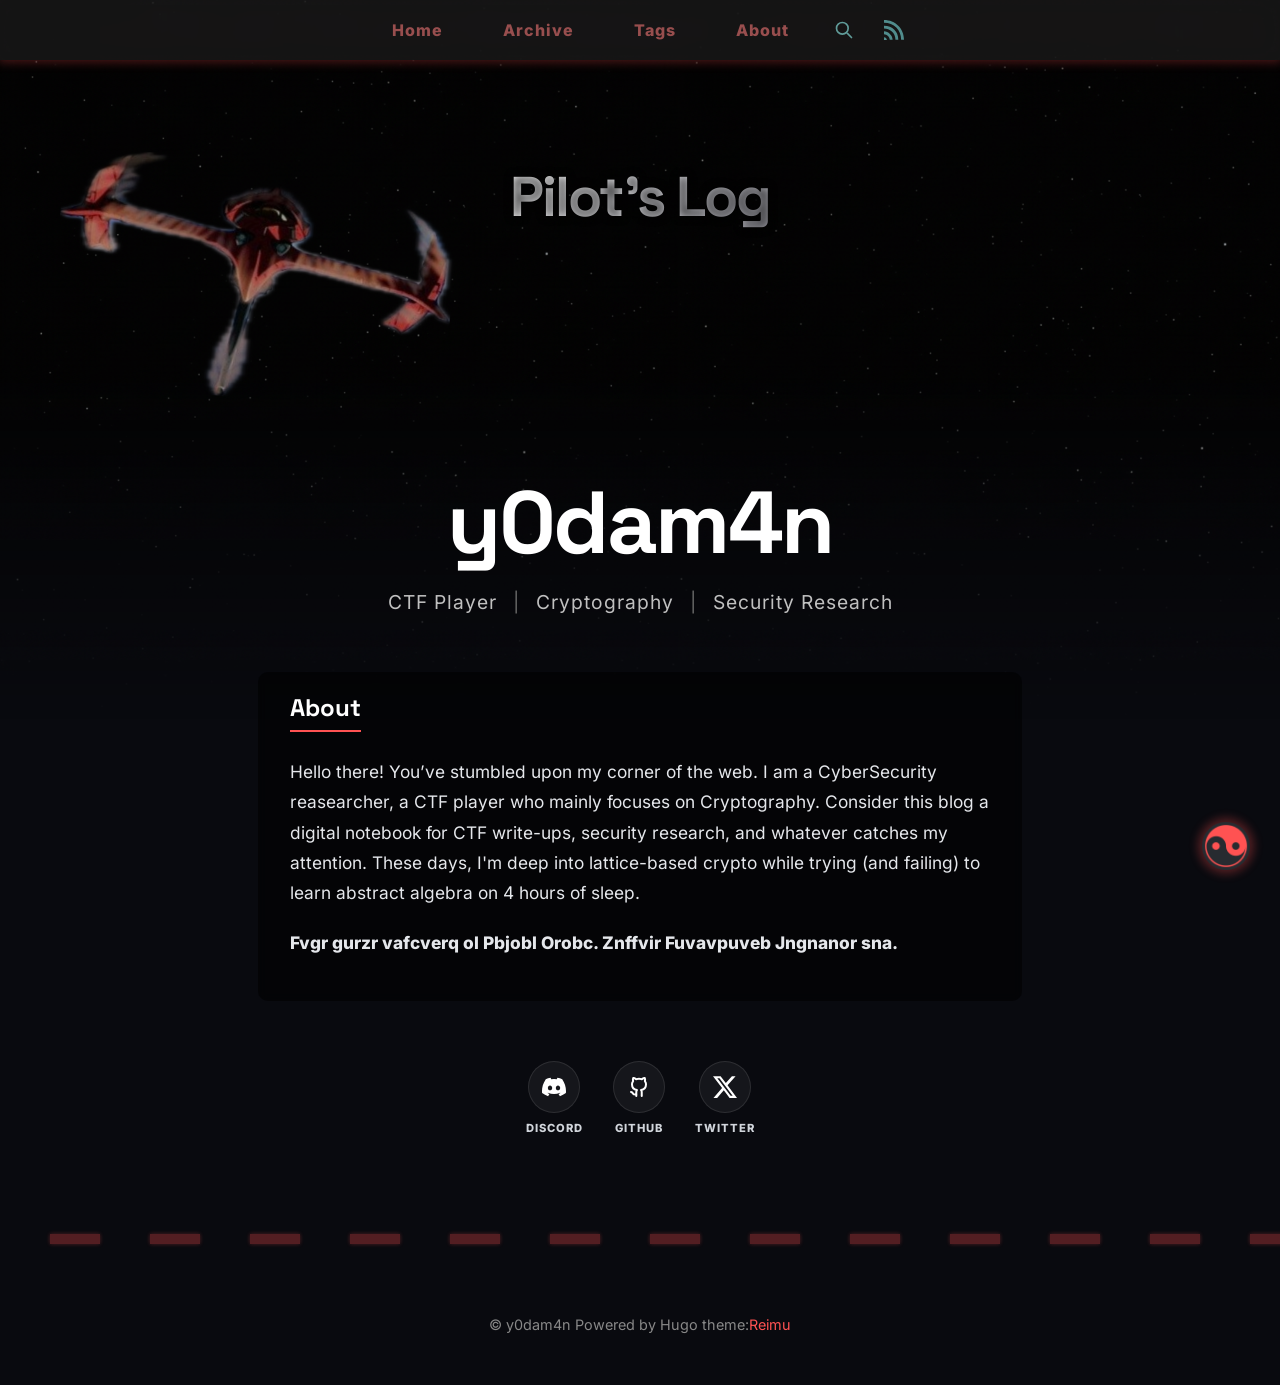
==== commit 58e7f6c9: "Second Commit" ====
--- a/about/index.html
+++ b/about/index.html
@@ -941,7 +941,8 @@
 
   <section class="about-description">
     <h2>About</h2>
-    <p>This blog documents my journey in cryptography, CTF challenges, and security research. My primary focus is cryptography, and I am currently studying elliptic curve cryptography and its practical implementations. I actively play CTFs and enjoy researching real-world vulnerabilities, using this space to publish writeups and research while improving my understanding of modern cryptographic systems.</p>
+    <p>Hello there! You’ve stumbled upon my corner of the web. I am a CyberSecurity reasearcher, a CTF player who mainly focuses on Cryptography. Consider this blog a digital notebook for CTF write-ups, security research, and whatever catches my attention. These days, I'm deep into lattice-based crypto while trying (and failing) to learn abstract algebra on 4 hours of sleep.</p>
+    <p><b>Fvgr gurzr vafcverq ol Pbjobl Orobc. Znffvir Fuvavpuveb Jngnanor sna.</b></p>
   </section>
 
   <section class="about-social">
@@ -950,7 +951,7 @@
             <img src="../images/discord.svg" alt="discord" class="about-social-svg">
           </div>
           <span class="about-social-name">DISCORD</span>
-        </a><a href="https://github.com/Shreyas-Rajesh" class="about-social-link" target="_blank" rel="noopener nofollow noreferrer" title="Github">
+        </a><a href="https://github.com/y0dam4n" class="about-social-link" target="_blank" rel="noopener nofollow noreferrer" title="Github">
           <div class="about-social-icon-wrap">
             <img src="../images/github.svg" alt="github" class="about-social-svg">
           </div>
@@ -1127,7 +1128,7 @@
   <div class="custom-sidebar-social">
     <a href="https://discordapp.com/users/y0dam4n" target="_blank" class="custom-social-link" aria-label="Discord" rel="noopener nofollow noreferrer">
       <img src="../images/discord.svg" alt="discord" class="custom-social-img">
-    </a><a href="https://github.com/Shreyas-Rajesh" target="_blank" class="custom-social-link" aria-label="GitHub" rel="noopener nofollow noreferrer">
+    </a><a href="https://github.com/y0dam4n" target="_blank" class="custom-social-link" aria-label="GitHub" rel="noopener nofollow noreferrer">
       <img src="../images/github.svg" alt="github" class="custom-social-img">
     </a><a href="https://x.com/y0dam4n" target="_blank" class="custom-social-link" aria-label="X" rel="noopener nofollow noreferrer">
       <img src="../images/X.svg" alt="x" class="custom-social-img">
@@ -1319,20 +1320,15 @@
   border-radius: 0 !important;
   box-shadow: none !important;
   background: transparent !important;
-  opacity: 1 !important;
+  opacity: 0.85 !important;
   display: block !important;
   object-fit: contain !important;
-}
-
- 
-[data-theme="dark"] .custom-social-img {
-  filter: brightness(1.3) !important;
-}
-
- 
-[data-theme="dark"] .custom-social-img[alt="github"],
-[data-theme="dark"] .custom-social-img[alt="x"] {
-  filter: invert(1) brightness(2) !important;
+  filter: brightness(0) invert(1) !important;  
+  transition: opacity 0.2s ease, transform 0.2s ease !important;
+}
+
+.custom-social-link:hover .custom-social-img {
+  opacity: 1 !important;
 }
 
 .sidebar-state {
